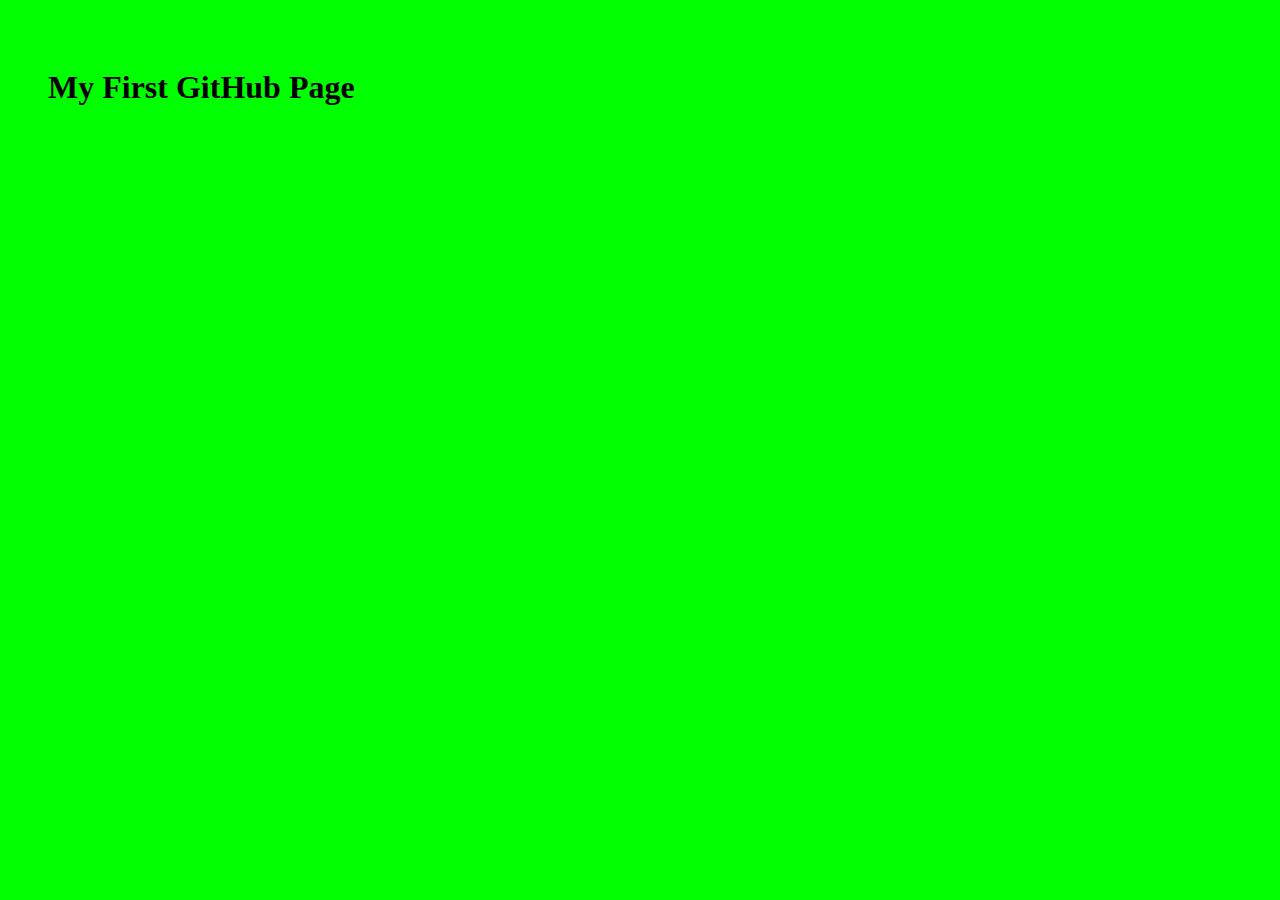
==== index.html @ 59745172 "Update index.html" ====
<!DOCTYPE html>
<html lang="en">
<head>
    <meta charset="UTF-8">
    <meta name="viewport" content="width=device-width, initial-scale=1.0">
    <meta http-equiv="X-UA-Compatible" content="ie=edge">
	 <link rel="stylesheet" type="text/css" href="style.css">
    <title>Majid: Portfolio</title>
</head>
<body>
    <h1>My First GitHub Page</h1>
</body>
</html>
---- style.css ----
body{
padding : 40px;
background: lime;
}
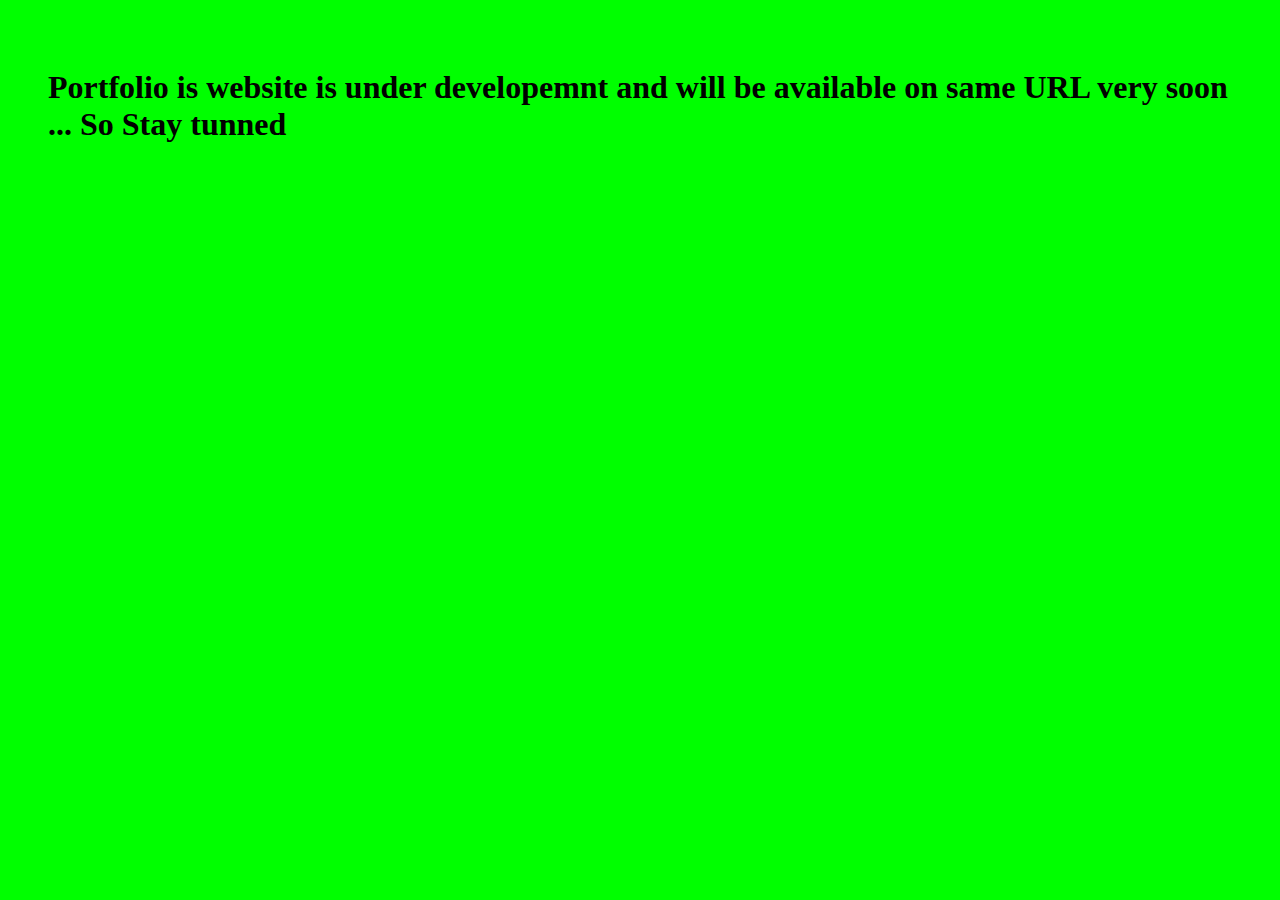
==== commit d92550f0: "Update index.html" ====
--- a/index.html
+++ b/index.html
@@ -5,9 +5,9 @@
     <meta name="viewport" content="width=device-width, initial-scale=1.0">
     <meta http-equiv="X-UA-Compatible" content="ie=edge">
 	 <link rel="stylesheet" type="text/css" href="style.css">
-    <title>Majid: Portfolio</title>
+    <title>Majid Portfolio</title>
 </head>
 <body>
-    <h1>My First GitHub Page</h1>
+    <h1>Portfolio is website is under developemnt and will be available on same URL very soon ... So Stay tunned</h1>
 </body>
 </html>
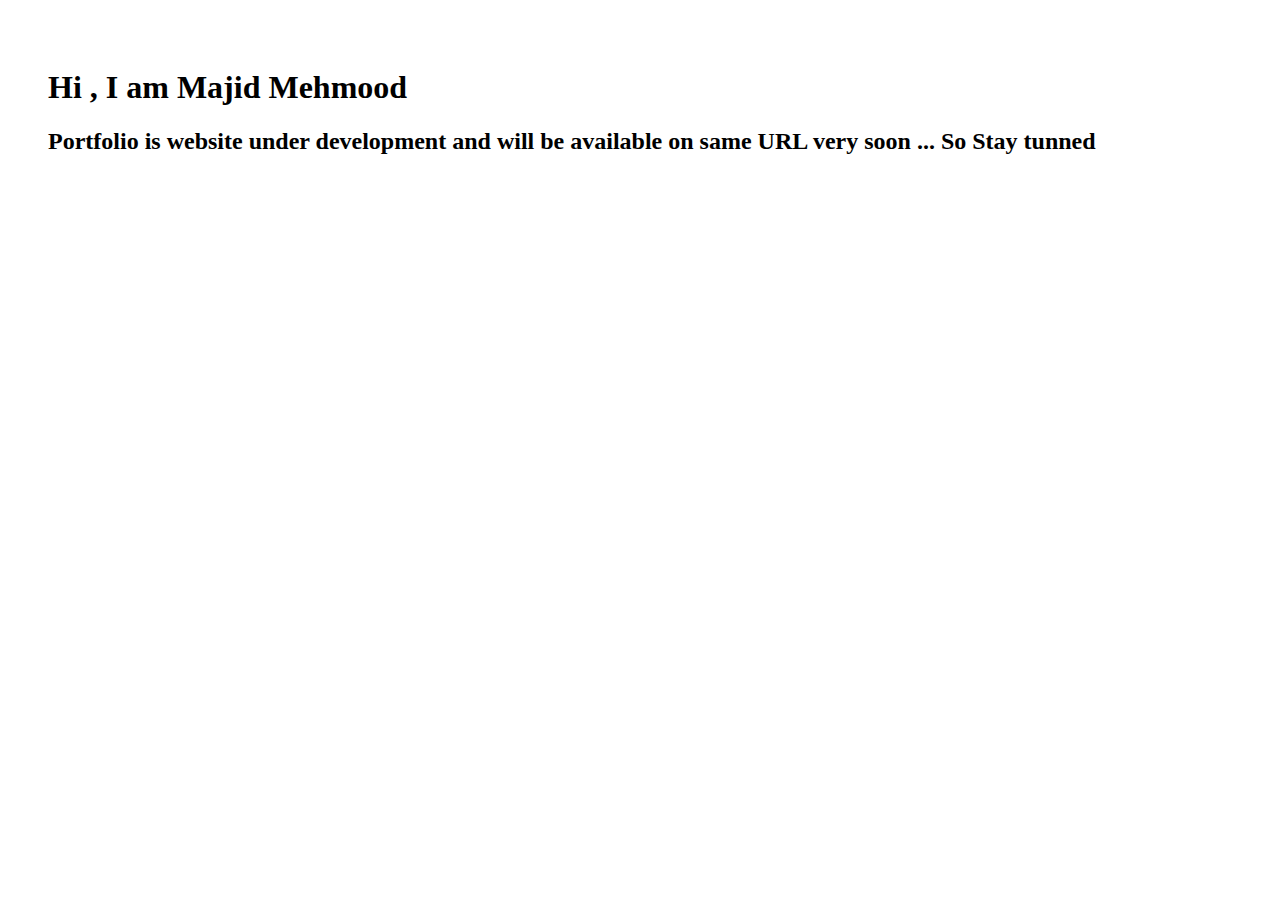
==== commit 05d27040: "Update index.html" ====
--- a/index.html
+++ b/index.html
@@ -8,6 +8,7 @@
     <title>Majid Portfolio</title>
 </head>
 <body>
-    <h1>Portfolio is website is under developemnt and will be available on same URL very soon ... So Stay tunned</h1>
+	<h1> Hi , I am Majid Mehmood </h1>
+    <h2>Portfolio is website under development and will be available on same URL very soon ... So Stay tunned</h2>
 </body>
 </html>
--- a/style.css
+++ b/style.css
@@ -1,4 +1,3 @@
 body{
 padding : 40px;
-background: lime;
-}+}
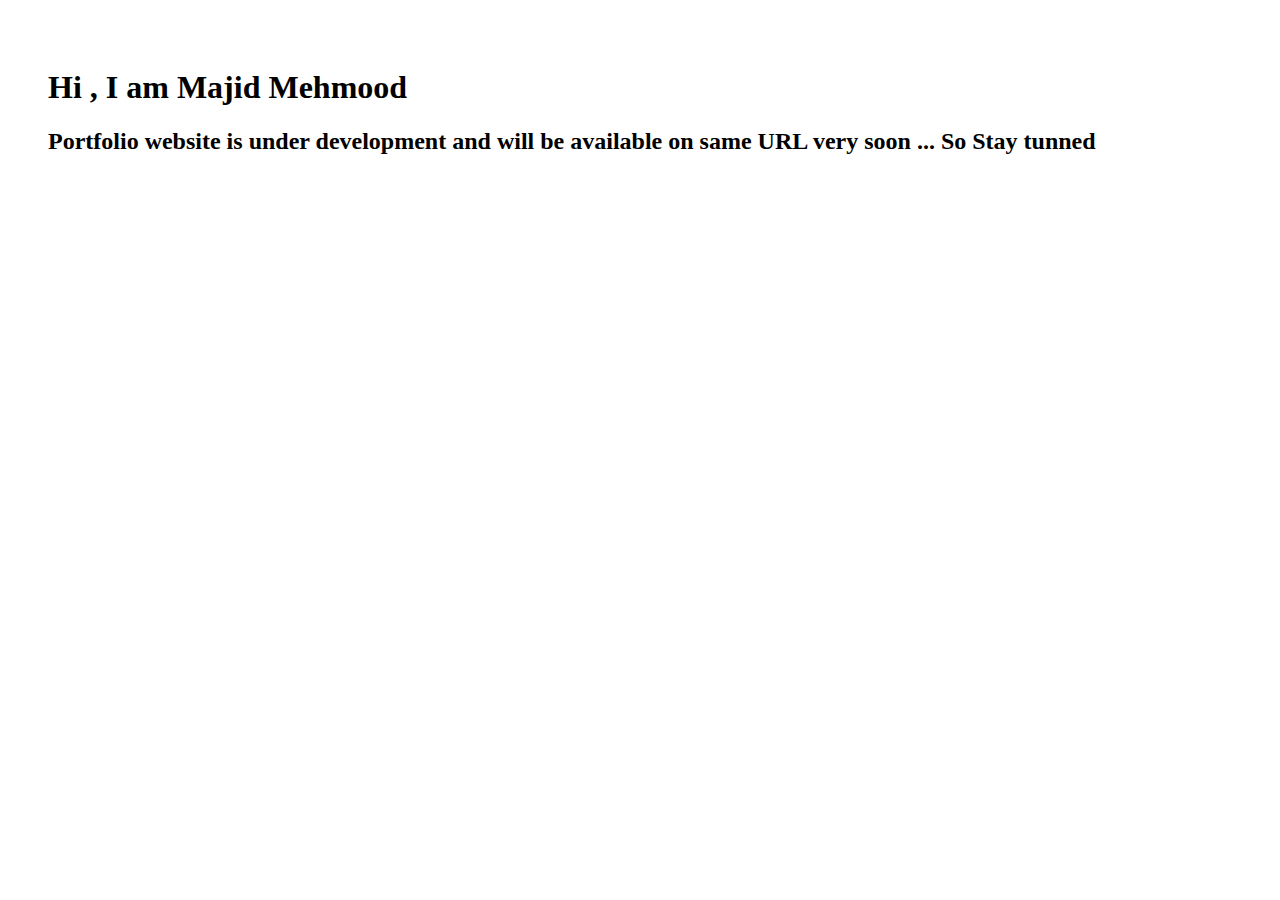
==== commit 7d853dc0: "Update index.html" ====
--- a/index.html
+++ b/index.html
@@ -9,6 +9,6 @@
 </head>
 <body>
 	<h1> Hi , I am Majid Mehmood </h1>
-    <h2>Portfolio is website under development and will be available on same URL very soon ... So Stay tunned</h2>
+    <h2>Portfolio website is under development and will be available on same URL very soon ... So Stay tunned</h2>
 </body>
 </html>
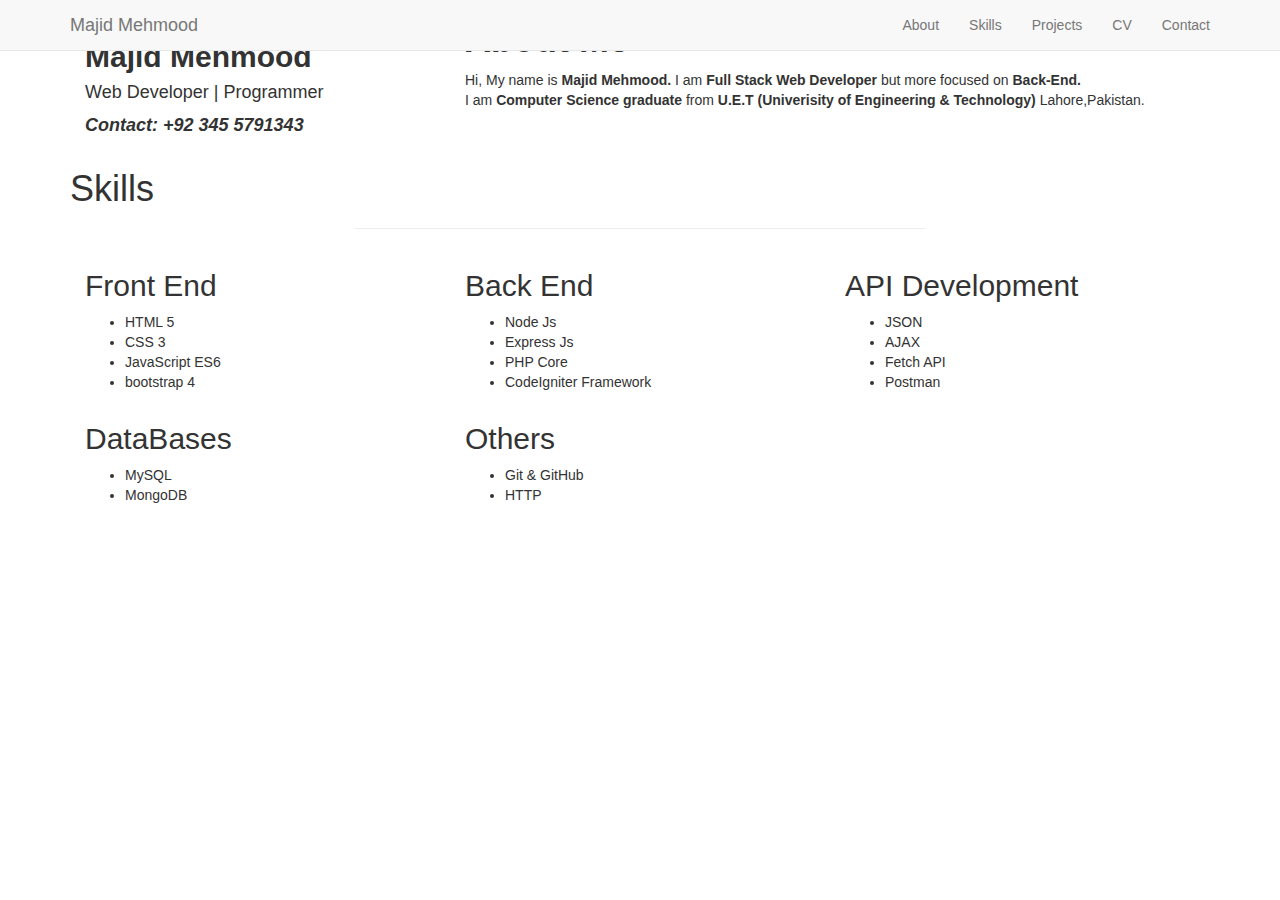
==== commit 1ad7e82a: "Add files via upload" ====
--- a/index.html
+++ b/index.html
@@ -4,11 +4,137 @@
     <meta charset="UTF-8">
     <meta name="viewport" content="width=device-width, initial-scale=1.0">
     <meta http-equiv="X-UA-Compatible" content="ie=edge">
-	 <link rel="stylesheet" type="text/css" href="style.css">
     <title>Majid Portfolio</title>
+
+    <!-- <link rel="stylesheet" href="/css/bootstrap.min.css">
+    <script src="/js/jquery.min.js"></script>
+    <script src="/js/bootstrap.min.js"></script> -->
+
+    <!-- Latest compiled and minified CSS -->
+<link rel="stylesheet" href="https://maxcdn.bootstrapcdn.com/bootstrap/3.4.0/css/bootstrap.min.css">
+
+<!-- jQuery library -->
+<script src="https://ajax.googleapis.com/ajax/libs/jquery/3.4.1/jquery.min.js"></script>
+
+<!-- Latest compiled JavaScript -->
+<script src="https://maxcdn.bootstrapcdn.com/bootstrap/3.4.0/js/bootstrap.min.js"></script>
+    
+    <link rel="stylesheet" href="./css/style.css">
+
+     <!-- Font Awesome Icons -->
+  <link href="vendor/fontawesome-free/css/all.min.css" rel="stylesheet" type="text/css">
+
 </head>
 <body>
-	<h1> Hi , I am Majid Mehmood </h1>
-    <h2>Portfolio website is under development and will be available on same URL very soon ... So Stay tunned</h2>
+    <!-- ============= Navigation =============== -->
+    <section id="navigation">
+            <nav class="navbar navbar-default navbar-fixed-top">
+                    <div class="container">
+                      <div class="navbar-header">
+                        <button type="button" class="navbar-toggle" data-toggle="collapse" data-target="#myNavbar">
+                          <span class="icon-bar"></span>
+                          <span class="icon-bar"></span>
+                          <span class="icon-bar"></span> 
+                        </button>
+                        <a class="navbar-brand" href="#">Majid Mehmood</a>
+                      </div>
+                      <div class="collapse navbar-collapse" id="myNavbar">
+                        
+                        <ul class="nav navbar-nav navbar-right">
+                          <li><a href="#">About</a></li>
+                          <li><a href="#">Skills</a></li>
+                          <li><a href="#">Projects</a></li>
+                          <li><a href="./cv.pdf">CV</a></li>
+                          <li><a href="#">Contact</a></li>
+                        </ul>
+                      </div>
+                    </div>
+                  </nav>
+    </section>
+
+     <!-- ============= About Me =============== -->
+     <section id="about">
+         <div class="container">
+             <div class="col-md-4 col-xs-12 about_left">
+                <img src="./images//30456751.png" alt="Majid" class="img-responsive img-circle">
+                <h2 style="font-weight:bold;">Majid Mehmood</h2>
+                <h4>Web Developer | Programmer</h4> 
+                  <i style="font-size:18px; font-weight:bold; margin:0px;">Contact:&nbsp;+92 345 5791343</i>
+                <p>
+                    <a href="mailto:majidmehmood455@gmail.com"> <i class="fa fa-envelope fa-3x"></i></a>
+                    <a href="https://www.linkedin.com/in/majid-mehmood-63b108161/"> <i class="fab fa-linkedin fa-3x"></i></a> 
+                    <a href="https://www.facebook.com/MajidMehmood008"> <i class="fab fa-facebook fa-3x"></i></a>
+                    <a href="https://github.com/Majid009"> <i class="fab fa-github fa-3x"></i></a>
+                </p>
+            </div>
+
+            <div class="col-md-8 col-xs-12 about_right">
+                  <div>
+                    <h1 style="font-weight: bold;">About Me</h1>
+                    <p id="about_me">Hi, My name is <b>Majid Mehmood.</b> I am <b>Full Stack Web Developer</b> but more focused on <b>Back-End.</b><br>
+                       I am <b>Computer Science graduate</b> from
+                        <b>U.E.T (Univerisity of Engineering & Technology) </b> Lahore,Pakistan.
+                    </p>
+                  </div>
+            </div>
+         </div>
+     </section>
+
+      <!-- ============= Skills =============== -->
+     <section id="skills">
+            <div class="container">
+              <h1>Skills</h1>
+              <hr style="width:50%;">
+              
+              <div class="col-md-3 skill">
+               <h2>Front End</h2>
+               <ul>
+                 <li>HTML 5</li>
+                 <li>CSS 3</li>
+                 <li>JavaScript ES6</li>
+                 <li>bootstrap 4</li>
+               </ul>
+              </div>
+
+              <div class="col-md-3 col-md-offset-1 skill">
+                <h2>Back End</h2>
+                <ul>
+                  <li>Node Js</li>
+                  <li>Express Js</li>
+                  <li>PHP Core</li>
+                  <li>CodeIgniter Framework</li>
+                </ul>
+               </div>
+
+               <div class="col-md-3 col-md-offset-1 skill">
+                <h2>API Development</h2>
+                <ul>
+                  <li>JSON</li>
+                  <li>AJAX</li>
+                  <li>Fetch API</li>
+                  <li>Postman</li>
+                </ul>
+               </div>
+
+              <div class="col-md-3  skill">
+                <h2>DataBases</h2>
+                <ul>
+                  <li>MySQL</li>
+                  <li>MongoDB</li>
+                </ul>
+               </div>
+
+               
+               <div class="col-md-3 col-md-offset-1 skill">
+                <h2>Others</h2>
+                <ul>
+                  <li>Git & GitHub</li>
+                  <li>HTTP</li>
+                </ul>
+               </div>
+
+            </div>
+        </section>
+   
 </body>
-</html>
+</html>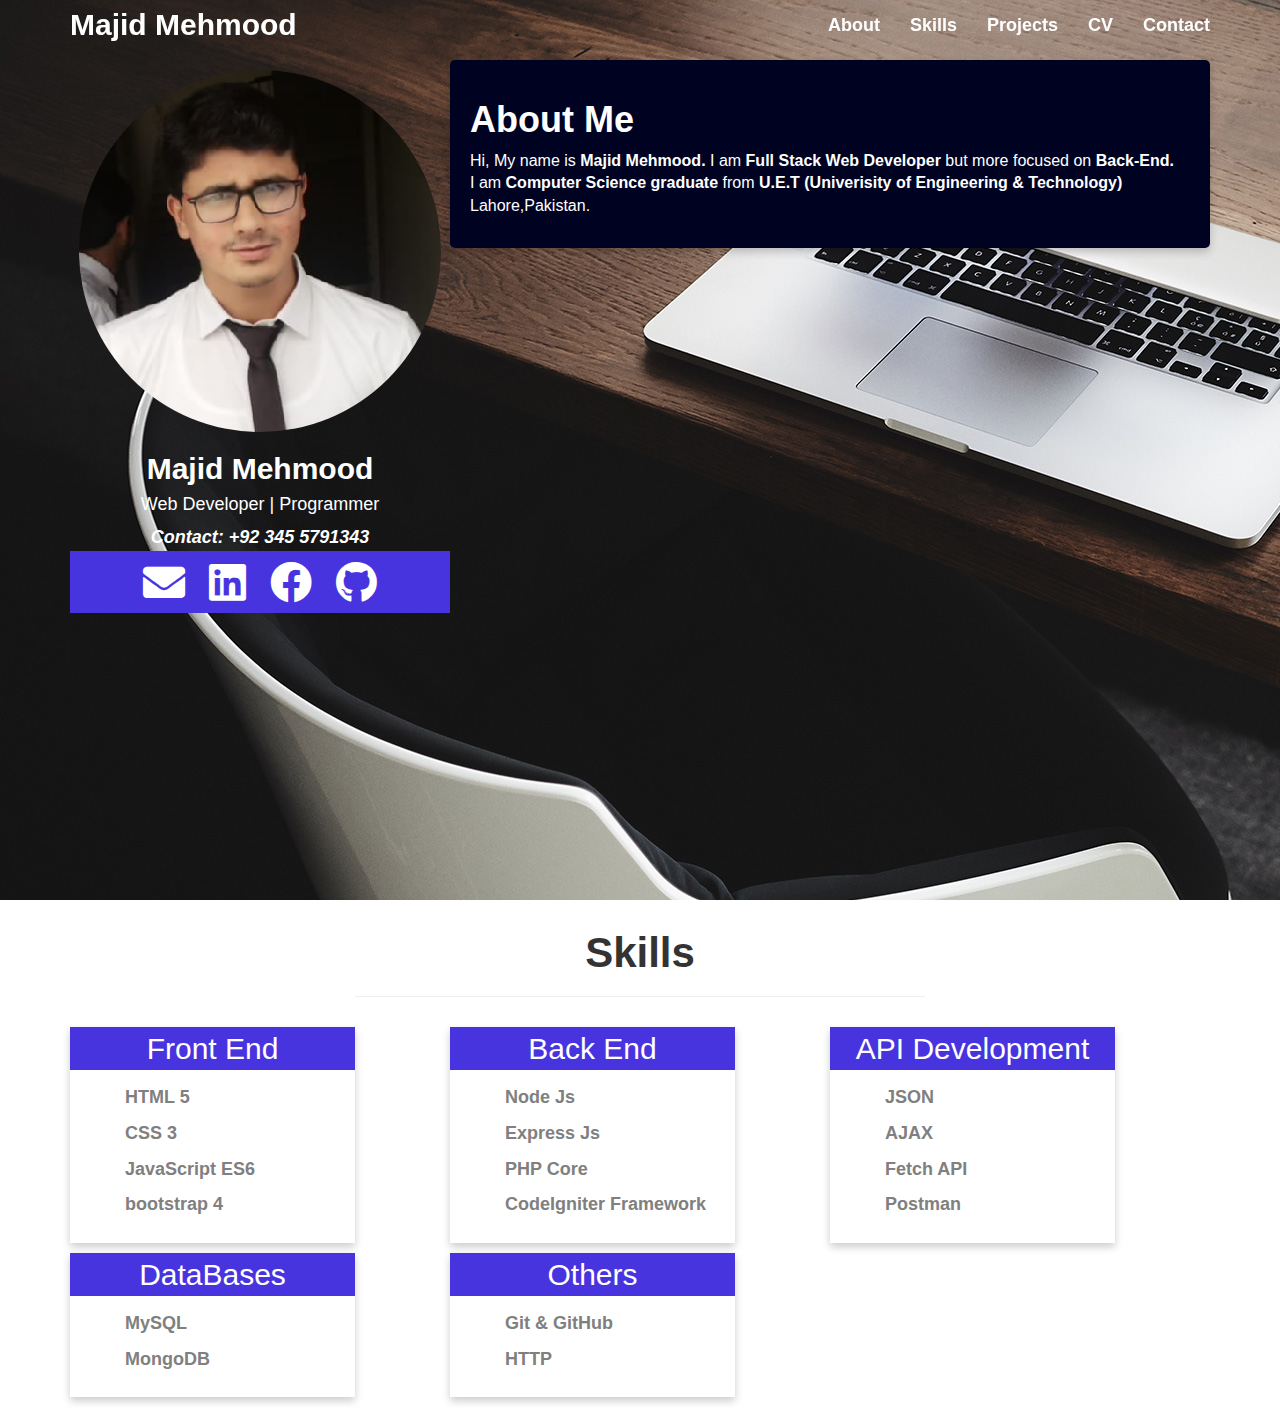
==== commit ad893ae2: "a" ====
--- a/index.html
+++ b/index.html
@@ -6,19 +6,9 @@
     <meta http-equiv="X-UA-Compatible" content="ie=edge">
     <title>Majid Portfolio</title>
 
-    <!-- <link rel="stylesheet" href="/css/bootstrap.min.css">
+    <link rel="stylesheet" href="/css/bootstrap.min.css">
     <script src="/js/jquery.min.js"></script>
-    <script src="/js/bootstrap.min.js"></script> -->
-
-    <!-- Latest compiled and minified CSS -->
-<link rel="stylesheet" href="https://maxcdn.bootstrapcdn.com/bootstrap/3.4.0/css/bootstrap.min.css">
-
-<!-- jQuery library -->
-<script src="https://ajax.googleapis.com/ajax/libs/jquery/3.4.1/jquery.min.js"></script>
-
-<!-- Latest compiled JavaScript -->
-<script src="https://maxcdn.bootstrapcdn.com/bootstrap/3.4.0/js/bootstrap.min.js"></script>
-    
+    <script src="/js/bootstrap.min.js"></script>
     <link rel="stylesheet" href="./css/style.css">
 
      <!-- Font Awesome Icons -->
--- a/css/style.css
+++ b/css/style.css
@@ -0,0 +1,133 @@
+
+body, html {
+  height: 100%;
+}
+
+/* ============== Navigation ============== */
+.navbar{
+  border: none;
+  background: transparent;
+}
+nav .navbar-nav li a{
+  color: #fff !important;
+  font-weight: bold;
+  font-size: 18px;
+  border-bottom: 1px solid transparent;
+  }
+
+.navbar-right li a:hover {
+  color: #4834DF !important;
+  border-bottom:  1px solid white;
+}
+
+.navbar-default .navbar-brand {
+  color: #fff;
+  font-size: 30px;
+  font-weight: bold;
+}
+
+.navbar-default .navbar-brand:hover {
+  color: #4834DF;
+}
+
+/* ============== About Me ============== */
+#about{
+  padding-top: 60px;
+  height: 100%;
+  background-image: url('/images/bg.jpg');
+  color: white;
+  
+}
+
+.about_left{
+  text-align: center;
+  
+  padding: 10px 0px 0px 0px;
+}
+
+.about_left img{
+  display: block;
+  margin: auto;
+  background-color: gray;
+}
+
+.about_left p{
+  background: #4834DF;
+  color: white;
+  padding:10px;
+  margin: 0px;
+}
+.about_left p a {
+  margin: 10px;
+  color: white;
+}
+
+.about_left p a:hover {
+  color: black;
+}
+
+.about_right{
+ text-align: justify;
+  padding-left: 30px;
+  background: #000222;
+  padding: 20px;
+  border-radius: 5px;
+
+  /* Add shadows to create the "card" effect */
+  box-shadow: 0 4px 8px 0 rgba(0,0,0,0.2);
+  transition: 0.3s;
+}
+
+
+.about_right p{
+ font-size: 16px;
+ font-weight: normal;
+ text-align: left;
+}
+
+.about_right p b{
+  color: white;
+ }
+
+ /* ============ Skilss =================== */
+ #skills{
+   padding: 20px 0px 20px 0px;
+ }
+ #skills h1{
+  text-align: center;
+  margin: 10px;
+  font-weight: bold;
+  font-size: 42px;
+ }
+
+ .skill{
+   text-align: center;
+   color: gray;
+   padding: 0px 0px 10px 0px;
+   margin-top: 10px;
+
+   /* Add shadows to create the "card" effect */
+  box-shadow: 0 4px 8px 0 rgba(0,0,0,0.2);
+  transition: 0.3s;
+
+ }
+
+ .skill h2{
+  background: #4834DF;
+  color: white;
+  margin: 0px;
+  padding: 5px;
+ }
+
+ .skill ul{
+   list-style: none;
+   margin: 10px;
+ }
+
+ .skill ul li{   
+   font-size: 18px;
+   text-align: left;
+   font-weight: bold;
+   padding: 5px;
+ }
+
--- a/vendor/fontawesome-free/css/all.min.css
+++ b/vendor/fontawesome-free/css/all.min.css
@@ -0,0 +1,5 @@
+/*!
+ * Font Awesome Free 5.9.0 by @fontawesome - https://fontawesome.com
+ * License - https://fontawesome.com/license/free (Icons: CC BY 4.0, Fonts: SIL OFL 1.1, Code: MIT License)
+ */
+.fa,.fab,.fal,.far,.fas{-moz-osx-font-smoothing:grayscale;-webkit-font-smoothing:antialiased;display:inline-block;font-style:normal;font-variant:normal;text-rendering:auto;line-height:1}.fa-lg{font-size:1.33333em;line-height:.75em;vertical-align:-.0667em}.fa-xs{font-size:.75em}.fa-sm{font-size:.875em}.fa-1x{font-size:1em}.fa-2x{font-size:2em}.fa-3x{font-size:3em}.fa-4x{font-size:4em}.fa-5x{font-size:5em}.fa-6x{font-size:6em}.fa-7x{font-size:7em}.fa-8x{font-size:8em}.fa-9x{font-size:9em}.fa-10x{font-size:10em}.fa-fw{text-align:center;width:1.25em}.fa-ul{list-style-type:none;margin-left:2.5em;padding-left:0}.fa-ul>li{position:relative}.fa-li{left:-2em;position:absolute;text-align:center;width:2em;line-height:inherit}.fa-border{border:.08em solid #eee;border-radius:.1em;padding:.2em .25em .15em}.fa-pull-left{float:left}.fa-pull-right{float:right}.fa.fa-pull-left,.fab.fa-pull-left,.fal.fa-pull-left,.far.fa-pull-left,.fas.fa-pull-left{margin-right:.3em}.fa.fa-pull-right,.fab.fa-pull-right,.fal.fa-pull-right,.far.fa-pull-right,.fas.fa-pull-right{margin-left:.3em}.fa-spin{animation:fa-spin 2s infinite linear}.fa-pulse{animation:fa-spin 1s infinite steps(8)}@keyframes fa-spin{0%{transform:rotate(0deg)}to{transform:rotate(1turn)}}.fa-rotate-90{-ms-filter:"progid:DXImageTransform.Microsoft.BasicImage(rotation=1)";transform:rotate(90deg)}.fa-rotate-180{-ms-filter:"progid:DXImageTransform.Microsoft.BasicImage(rotation=2)";transform:rotate(180deg)}.fa-rotate-270{-ms-filter:"progid:DXImageTransform.Microsoft.BasicImage(rotation=3)";transform:rotate(270deg)}.fa-flip-horizontal{-ms-filter:"progid:DXImageTransform.Microsoft.BasicImage(rotation=0, mirror=1)";transform:scaleX(-1)}.fa-flip-vertical{transform:scaleY(-1)}.fa-flip-both,.fa-flip-horizontal.fa-flip-vertical,.fa-flip-vertical{-ms-filter:"progid:DXImageTransform.Microsoft.BasicImage(rotation=2, mirror=1)"}.fa-flip-both,.fa-flip-horizontal.fa-flip-vertical{transform:scale(-1)}:root .fa-flip-both,:root .fa-flip-horizontal,:root .fa-flip-vertical,:root .fa-rotate-90,:root .fa-rotate-180,:root .fa-rotate-270{filter:none}.fa-stack{display:inline-block;height:2em;line-height:2em;position:relative;vertical-align:middle;width:2.5em}.fa-stack-1x,.fa-stack-2x{left:0;position:absolute;text-align:center;width:100%}.fa-stack-1x{line-height:inherit}.fa-stack-2x{font-size:2em}.fa-inverse{color:#fff}.fa-500px:before{content:"\f26e"}.fa-accessible-icon:before{content:"\f368"}.fa-accusoft:before{content:"\f369"}.fa-acquisitions-incorporated:before{content:"\f6af"}.fa-ad:before{content:"\f641"}.fa-address-book:before{content:"\f2b9"}.fa-address-card:before{content:"\f2bb"}.fa-adjust:before{content:"\f042"}.fa-adn:before{content:"\f170"}.fa-adobe:before{content:"\f778"}.fa-adversal:before{content:"\f36a"}.fa-affiliatetheme:before{content:"\f36b"}.fa-air-freshener:before{content:"\f5d0"}.fa-airbnb:before{content:"\f834"}.fa-algolia:before{content:"\f36c"}.fa-align-center:before{content:"\f037"}.fa-align-justify:before{content:"\f039"}.fa-align-left:before{content:"\f036"}.fa-align-right:before{content:"\f038"}.fa-alipay:before{content:"\f642"}.fa-allergies:before{content:"\f461"}.fa-amazon:before{content:"\f270"}.fa-amazon-pay:before{content:"\f42c"}.fa-ambulance:before{content:"\f0f9"}.fa-american-sign-language-interpreting:before{content:"\f2a3"}.fa-amilia:before{content:"\f36d"}.fa-anchor:before{content:"\f13d"}.fa-android:before{content:"\f17b"}.fa-angellist:before{content:"\f209"}.fa-angle-double-down:before{content:"\f103"}.fa-angle-double-left:before{content:"\f100"}.fa-angle-double-right:before{content:"\f101"}.fa-angle-double-up:before{content:"\f102"}.fa-angle-down:before{content:"\f107"}.fa-angle-left:before{content:"\f104"}.fa-angle-right:before{content:"\f105"}.fa-angle-up:before{content:"\f106"}.fa-angry:before{content:"\f556"}.fa-angrycreative:before{content:"\f36e"}.fa-angular:before{content:"\f420"}.fa-ankh:before{content:"\f644"}.fa-app-store:before{content:"\f36f"}.fa-app-store-ios:before{content:"\f370"}.fa-apper:before{content:"\f371"}.fa-apple:before{content:"\f179"}.fa-apple-alt:before{content:"\f5d1"}.fa-apple-pay:before{content:"\f415"}.fa-archive:before{content:"\f187"}.fa-archway:before{content:"\f557"}.fa-arrow-alt-circle-down:before{content:"\f358"}.fa-arrow-alt-circle-left:before{content:"\f359"}.fa-arrow-alt-circle-right:before{content:"\f35a"}.fa-arrow-alt-circle-up:before{content:"\f35b"}.fa-arrow-circle-down:before{content:"\f0ab"}.fa-arrow-circle-left:before{content:"\f0a8"}.fa-arrow-circle-right:before{content:"\f0a9"}.fa-arrow-circle-up:before{content:"\f0aa"}.fa-arrow-down:before{content:"\f063"}.fa-arrow-left:before{content:"\f060"}.fa-arrow-right:before{content:"\f061"}.fa-arrow-up:before{content:"\f062"}.fa-arrows-alt:before{content:"\f0b2"}.fa-arrows-alt-h:before{content:"\f337"}.fa-arrows-alt-v:before{content:"\f338"}.fa-artstation:before{content:"\f77a"}.fa-assistive-listening-systems:before{content:"\f2a2"}.fa-asterisk:before{content:"\f069"}.fa-asymmetrik:before{content:"\f372"}.fa-at:before{content:"\f1fa"}.fa-atlas:before{content:"\f558"}.fa-atlassian:before{content:"\f77b"}.fa-atom:before{content:"\f5d2"}.fa-audible:before{content:"\f373"}.fa-audio-description:before{content:"\f29e"}.fa-autoprefixer:before{content:"\f41c"}.fa-avianex:before{content:"\f374"}.fa-aviato:before{content:"\f421"}.fa-award:before{content:"\f559"}.fa-aws:before{content:"\f375"}.fa-baby:before{content:"\f77c"}.fa-baby-carriage:before{content:"\f77d"}.fa-backspace:before{content:"\f55a"}.fa-backward:before{content:"\f04a"}.fa-bacon:before{content:"\f7e5"}.fa-balance-scale:before{content:"\f24e"}.fa-balance-scale-left:before{content:"\f515"}.fa-balance-scale-right:before{content:"\f516"}.fa-ban:before{content:"\f05e"}.fa-band-aid:before{content:"\f462"}.fa-bandcamp:before{content:"\f2d5"}.fa-barcode:before{content:"\f02a"}.fa-bars:before{content:"\f0c9"}.fa-baseball-ball:before{content:"\f433"}.fa-basketball-ball:before{content:"\f434"}.fa-bath:before{content:"\f2cd"}.fa-battery-empty:before{content:"\f244"}.fa-battery-full:before{content:"\f240"}.fa-battery-half:before{content:"\f242"}.fa-battery-quarter:before{content:"\f243"}.fa-battery-three-quarters:before{content:"\f241"}.fa-battle-net:before{content:"\f835"}.fa-bed:before{content:"\f236"}.fa-beer:before{content:"\f0fc"}.fa-behance:before{content:"\f1b4"}.fa-behance-square:before{content:"\f1b5"}.fa-bell:before{content:"\f0f3"}.fa-bell-slash:before{content:"\f1f6"}.fa-bezier-curve:before{content:"\f55b"}.fa-bible:before{content:"\f647"}.fa-bicycle:before{content:"\f206"}.fa-biking:before{content:"\f84a"}.fa-bimobject:before{content:"\f378"}.fa-binoculars:before{content:"\f1e5"}.fa-biohazard:before{content:"\f780"}.fa-birthday-cake:before{content:"\f1fd"}.fa-bitbucket:before{content:"\f171"}.fa-bitcoin:before{content:"\f379"}.fa-bity:before{content:"\f37a"}.fa-black-tie:before{content:"\f27e"}.fa-blackberry:before{content:"\f37b"}.fa-blender:before{content:"\f517"}.fa-blender-phone:before{content:"\f6b6"}.fa-blind:before{content:"\f29d"}.fa-blog:before{content:"\f781"}.fa-blogger:before{content:"\f37c"}.fa-blogger-b:before{content:"\f37d"}.fa-bluetooth:before{content:"\f293"}.fa-bluetooth-b:before{content:"\f294"}.fa-bold:before{content:"\f032"}.fa-bolt:before{content:"\f0e7"}.fa-bomb:before{content:"\f1e2"}.fa-bone:before{content:"\f5d7"}.fa-bong:before{content:"\f55c"}.fa-book:before{content:"\f02d"}.fa-book-dead:before{content:"\f6b7"}.fa-book-medical:before{content:"\f7e6"}.fa-book-open:before{content:"\f518"}.fa-book-reader:before{content:"\f5da"}.fa-bookmark:before{content:"\f02e"}.fa-bootstrap:before{content:"\f836"}.fa-border-all:before{content:"\f84c"}.fa-border-none:before{content:"\f850"}.fa-border-style:before{content:"\f853"}.fa-bowling-ball:before{content:"\f436"}.fa-box:before{content:"\f466"}.fa-box-open:before{content:"\f49e"}.fa-boxes:before{content:"\f468"}.fa-braille:before{content:"\f2a1"}.fa-brain:before{content:"\f5dc"}.fa-bread-slice:before{content:"\f7ec"}.fa-briefcase:before{content:"\f0b1"}.fa-briefcase-medical:before{content:"\f469"}.fa-broadcast-tower:before{content:"\f519"}.fa-broom:before{content:"\f51a"}.fa-brush:before{content:"\f55d"}.fa-btc:before{content:"\f15a"}.fa-buffer:before{content:"\f837"}.fa-bug:before{content:"\f188"}.fa-building:before{content:"\f1ad"}.fa-bullhorn:before{content:"\f0a1"}.fa-bullseye:before{content:"\f140"}.fa-burn:before{content:"\f46a"}.fa-buromobelexperte:before{content:"\f37f"}.fa-bus:before{content:"\f207"}.fa-bus-alt:before{content:"\f55e"}.fa-business-time:before{content:"\f64a"}.fa-buysellads:before{content:"\f20d"}.fa-calculator:before{content:"\f1ec"}.fa-calendar:before{content:"\f133"}.fa-calendar-alt:before{content:"\f073"}.fa-calendar-check:before{content:"\f274"}.fa-calendar-day:before{content:"\f783"}.fa-calendar-minus:before{content:"\f272"}.fa-calendar-plus:before{content:"\f271"}.fa-calendar-times:before{content:"\f273"}.fa-calendar-week:before{content:"\f784"}.fa-camera:before{content:"\f030"}.fa-camera-retro:before{content:"\f083"}.fa-campground:before{content:"\f6bb"}.fa-canadian-maple-leaf:before{content:"\f785"}.fa-candy-cane:before{content:"\f786"}.fa-cannabis:before{content:"\f55f"}.fa-capsules:before{content:"\f46b"}.fa-car:before{content:"\f1b9"}.fa-car-alt:before{content:"\f5de"}.fa-car-battery:before{content:"\f5df"}.fa-car-crash:before{content:"\f5e1"}.fa-car-side:before{content:"\f5e4"}.fa-caret-down:before{content:"\f0d7"}.fa-caret-left:before{content:"\f0d9"}.fa-caret-right:before{content:"\f0da"}.fa-caret-square-down:before{content:"\f150"}.fa-caret-square-left:before{content:"\f191"}.fa-caret-square-right:before{content:"\f152"}.fa-caret-square-up:before{content:"\f151"}.fa-caret-up:before{content:"\f0d8"}.fa-carrot:before{content:"\f787"}.fa-cart-arrow-down:before{content:"\f218"}.fa-cart-plus:before{content:"\f217"}.fa-cash-register:before{content:"\f788"}.fa-cat:before{content:"\f6be"}.fa-cc-amazon-pay:before{content:"\f42d"}.fa-cc-amex:before{content:"\f1f3"}.fa-cc-apple-pay:before{content:"\f416"}.fa-cc-diners-club:before{content:"\f24c"}.fa-cc-discover:before{content:"\f1f2"}.fa-cc-jcb:before{content:"\f24b"}.fa-cc-mastercard:before{content:"\f1f1"}.fa-cc-paypal:before{content:"\f1f4"}.fa-cc-stripe:before{content:"\f1f5"}.fa-cc-visa:before{content:"\f1f0"}.fa-centercode:before{content:"\f380"}.fa-centos:before{content:"\f789"}.fa-certificate:before{content:"\f0a3"}.fa-chair:before{content:"\f6c0"}.fa-chalkboard:before{content:"\f51b"}.fa-chalkboard-teacher:before{content:"\f51c"}.fa-charging-station:before{content:"\f5e7"}.fa-chart-area:before{content:"\f1fe"}.fa-chart-bar:before{content:"\f080"}.fa-chart-line:before{content:"\f201"}.fa-chart-pie:before{content:"\f200"}.fa-check:before{content:"\f00c"}.fa-check-circle:before{content:"\f058"}.fa-check-double:before{content:"\f560"}.fa-check-square:before{content:"\f14a"}.fa-cheese:before{content:"\f7ef"}.fa-chess:before{content:"\f439"}.fa-chess-bishop:before{content:"\f43a"}.fa-chess-board:before{content:"\f43c"}.fa-chess-king:before{content:"\f43f"}.fa-chess-knight:before{content:"\f441"}.fa-chess-pawn:before{content:"\f443"}.fa-chess-queen:before{content:"\f445"}.fa-chess-rook:before{content:"\f447"}.fa-chevron-circle-down:before{content:"\f13a"}.fa-chevron-circle-left:before{content:"\f137"}.fa-chevron-circle-right:before{content:"\f138"}.fa-chevron-circle-up:before{content:"\f139"}.fa-chevron-down:before{content:"\f078"}.fa-chevron-left:before{content:"\f053"}.fa-chevron-right:before{content:"\f054"}.fa-chevron-up:before{content:"\f077"}.fa-child:before{content:"\f1ae"}.fa-chrome:before{content:"\f268"}.fa-chromecast:before{content:"\f838"}.fa-church:before{content:"\f51d"}.fa-circle:before{content:"\f111"}.fa-circle-notch:before{content:"\f1ce"}.fa-city:before{content:"\f64f"}.fa-clinic-medical:before{content:"\f7f2"}.fa-clipboard:before{content:"\f328"}.fa-clipboard-check:before{content:"\f46c"}.fa-clipboard-list:before{content:"\f46d"}.fa-clock:before{content:"\f017"}.fa-clone:before{content:"\f24d"}.fa-closed-captioning:before{content:"\f20a"}.fa-cloud:before{content:"\f0c2"}.fa-cloud-download-alt:before{content:"\f381"}.fa-cloud-meatball:before{content:"\f73b"}.fa-cloud-moon:before{content:"\f6c3"}.fa-cloud-moon-rain:before{content:"\f73c"}.fa-cloud-rain:before{content:"\f73d"}.fa-cloud-showers-heavy:before{content:"\f740"}.fa-cloud-sun:before{content:"\f6c4"}.fa-cloud-sun-rain:before{content:"\f743"}.fa-cloud-upload-alt:before{content:"\f382"}.fa-cloudscale:before{content:"\f383"}.fa-cloudsmith:before{content:"\f384"}.fa-cloudversify:before{content:"\f385"}.fa-cocktail:before{content:"\f561"}.fa-code:before{content:"\f121"}.fa-code-branch:before{content:"\f126"}.fa-codepen:before{content:"\f1cb"}.fa-codiepie:before{content:"\f284"}.fa-coffee:before{content:"\f0f4"}.fa-cog:before{content:"\f013"}.fa-cogs:before{content:"\f085"}.fa-coins:before{content:"\f51e"}.fa-columns:before{content:"\f0db"}.fa-comment:before{content:"\f075"}.fa-comment-alt:before{content:"\f27a"}.fa-comment-dollar:before{content:"\f651"}.fa-comment-dots:before{content:"\f4ad"}.fa-comment-medical:before{content:"\f7f5"}.fa-comment-slash:before{content:"\f4b3"}.fa-comments:before{content:"\f086"}.fa-comments-dollar:before{content:"\f653"}.fa-compact-disc:before{content:"\f51f"}.fa-compass:before{content:"\f14e"}.fa-compress:before{content:"\f066"}.fa-compress-arrows-alt:before{content:"\f78c"}.fa-concierge-bell:before{content:"\f562"}.fa-confluence:before{content:"\f78d"}.fa-connectdevelop:before{content:"\f20e"}.fa-contao:before{content:"\f26d"}.fa-cookie:before{content:"\f563"}.fa-cookie-bite:before{content:"\f564"}.fa-copy:before{content:"\f0c5"}.fa-copyright:before{content:"\f1f9"}.fa-couch:before{content:"\f4b8"}.fa-cpanel:before{content:"\f388"}.fa-creative-commons:before{content:"\f25e"}.fa-creative-commons-by:before{content:"\f4e7"}.fa-creative-commons-nc:before{content:"\f4e8"}.fa-creative-commons-nc-eu:before{content:"\f4e9"}.fa-creative-commons-nc-jp:before{content:"\f4ea"}.fa-creative-commons-nd:before{content:"\f4eb"}.fa-creative-commons-pd:before{content:"\f4ec"}.fa-creative-commons-pd-alt:before{content:"\f4ed"}.fa-creative-commons-remix:before{content:"\f4ee"}.fa-creative-commons-sa:before{content:"\f4ef"}.fa-creative-commons-sampling:before{content:"\f4f0"}.fa-creative-commons-sampling-plus:before{content:"\f4f1"}.fa-creative-commons-share:before{content:"\f4f2"}.fa-creative-commons-zero:before{content:"\f4f3"}.fa-credit-card:before{content:"\f09d"}.fa-critical-role:before{content:"\f6c9"}.fa-crop:before{content:"\f125"}.fa-crop-alt:before{content:"\f565"}.fa-cross:before{content:"\f654"}.fa-crosshairs:before{content:"\f05b"}.fa-crow:before{content:"\f520"}.fa-crown:before{content:"\f521"}.fa-crutch:before{content:"\f7f7"}.fa-css3:before{content:"\f13c"}.fa-css3-alt:before{content:"\f38b"}.fa-cube:before{content:"\f1b2"}.fa-cubes:before{content:"\f1b3"}.fa-cut:before{content:"\f0c4"}.fa-cuttlefish:before{content:"\f38c"}.fa-d-and-d:before{content:"\f38d"}.fa-d-and-d-beyond:before{content:"\f6ca"}.fa-dashcube:before{content:"\f210"}.fa-database:before{content:"\f1c0"}.fa-deaf:before{content:"\f2a4"}.fa-delicious:before{content:"\f1a5"}.fa-democrat:before{content:"\f747"}.fa-deploydog:before{content:"\f38e"}.fa-deskpro:before{content:"\f38f"}.fa-desktop:before{content:"\f108"}.fa-dev:before{content:"\f6cc"}.fa-deviantart:before{content:"\f1bd"}.fa-dharmachakra:before{content:"\f655"}.fa-dhl:before{content:"\f790"}.fa-diagnoses:before{content:"\f470"}.fa-diaspora:before{content:"\f791"}.fa-dice:before{content:"\f522"}.fa-dice-d20:before{content:"\f6cf"}.fa-dice-d6:before{content:"\f6d1"}.fa-dice-five:before{content:"\f523"}.fa-dice-four:before{content:"\f524"}.fa-dice-one:before{content:"\f525"}.fa-dice-six:before{content:"\f526"}.fa-dice-three:before{content:"\f527"}.fa-dice-two:before{content:"\f528"}.fa-digg:before{content:"\f1a6"}.fa-digital-ocean:before{content:"\f391"}.fa-digital-tachograph:before{content:"\f566"}.fa-directions:before{content:"\f5eb"}.fa-discord:before{content:"\f392"}.fa-discourse:before{content:"\f393"}.fa-divide:before{content:"\f529"}.fa-dizzy:before{content:"\f567"}.fa-dna:before{content:"\f471"}.fa-dochub:before{content:"\f394"}.fa-docker:before{content:"\f395"}.fa-dog:before{content:"\f6d3"}.fa-dollar-sign:before{content:"\f155"}.fa-dolly:before{content:"\f472"}.fa-dolly-flatbed:before{content:"\f474"}.fa-donate:before{content:"\f4b9"}.fa-door-closed:before{content:"\f52a"}.fa-door-open:before{content:"\f52b"}.fa-dot-circle:before{content:"\f192"}.fa-dove:before{content:"\f4ba"}.fa-download:before{content:"\f019"}.fa-draft2digital:before{content:"\f396"}.fa-drafting-compass:before{content:"\f568"}.fa-dragon:before{content:"\f6d5"}.fa-draw-polygon:before{content:"\f5ee"}.fa-dribbble:before{content:"\f17d"}.fa-dribbble-square:before{content:"\f397"}.fa-dropbox:before{content:"\f16b"}.fa-drum:before{content:"\f569"}.fa-drum-steelpan:before{content:"\f56a"}.fa-drumstick-bite:before{content:"\f6d7"}.fa-drupal:before{content:"\f1a9"}.fa-dumbbell:before{content:"\f44b"}.fa-dumpster:before{content:"\f793"}.fa-dumpster-fire:before{content:"\f794"}.fa-dungeon:before{content:"\f6d9"}.fa-dyalog:before{content:"\f399"}.fa-earlybirds:before{content:"\f39a"}.fa-ebay:before{content:"\f4f4"}.fa-edge:before{content:"\f282"}.fa-edit:before{content:"\f044"}.fa-egg:before{content:"\f7fb"}.fa-eject:before{content:"\f052"}.fa-elementor:before{content:"\f430"}.fa-ellipsis-h:before{content:"\f141"}.fa-ellipsis-v:before{content:"\f142"}.fa-ello:before{content:"\f5f1"}.fa-ember:before{content:"\f423"}.fa-empire:before{content:"\f1d1"}.fa-envelope:before{content:"\f0e0"}.fa-envelope-open:before{content:"\f2b6"}.fa-envelope-open-text:before{content:"\f658"}.fa-envelope-square:before{content:"\f199"}.fa-envira:before{content:"\f299"}.fa-equals:before{content:"\f52c"}.fa-eraser:before{content:"\f12d"}.fa-erlang:before{content:"\f39d"}.fa-ethereum:before{content:"\f42e"}.fa-ethernet:before{content:"\f796"}.fa-etsy:before{content:"\f2d7"}.fa-euro-sign:before{content:"\f153"}.fa-evernote:before{content:"\f839"}.fa-exchange-alt:before{content:"\f362"}.fa-exclamation:before{content:"\f12a"}.fa-exclamation-circle:before{content:"\f06a"}.fa-exclamation-triangle:before{content:"\f071"}.fa-expand:before{content:"\f065"}.fa-expand-arrows-alt:before{content:"\f31e"}.fa-expeditedssl:before{content:"\f23e"}.fa-external-link-alt:before{content:"\f35d"}.fa-external-link-square-alt:before{content:"\f360"}.fa-eye:before{content:"\f06e"}.fa-eye-dropper:before{content:"\f1fb"}.fa-eye-slash:before{content:"\f070"}.fa-facebook:before{content:"\f09a"}.fa-facebook-f:before{content:"\f39e"}.fa-facebook-messenger:before{content:"\f39f"}.fa-facebook-square:before{content:"\f082"}.fa-fan:before{content:"\f863"}.fa-fantasy-flight-games:before{content:"\f6dc"}.fa-fast-backward:before{content:"\f049"}.fa-fast-forward:before{content:"\f050"}.fa-fax:before{content:"\f1ac"}.fa-feather:before{content:"\f52d"}.fa-feather-alt:before{content:"\f56b"}.fa-fedex:before{content:"\f797"}.fa-fedora:before{content:"\f798"}.fa-female:before{content:"\f182"}.fa-fighter-jet:before{content:"\f0fb"}.fa-figma:before{content:"\f799"}.fa-file:before{content:"\f15b"}.fa-file-alt:before{content:"\f15c"}.fa-file-archive:before{content:"\f1c6"}.fa-file-audio:before{content:"\f1c7"}.fa-file-code:before{content:"\f1c9"}.fa-file-contract:before{content:"\f56c"}.fa-file-csv:before{content:"\f6dd"}.fa-file-download:before{content:"\f56d"}.fa-file-excel:before{content:"\f1c3"}.fa-file-export:before{content:"\f56e"}.fa-file-image:before{content:"\f1c5"}.fa-file-import:before{content:"\f56f"}.fa-file-invoice:before{content:"\f570"}.fa-file-invoice-dollar:before{content:"\f571"}.fa-file-medical:before{content:"\f477"}.fa-file-medical-alt:before{content:"\f478"}.fa-file-pdf:before{content:"\f1c1"}.fa-file-powerpoint:before{content:"\f1c4"}.fa-file-prescription:before{content:"\f572"}.fa-file-signature:before{content:"\f573"}.fa-file-upload:before{content:"\f574"}.fa-file-video:before{content:"\f1c8"}.fa-file-word:before{content:"\f1c2"}.fa-fill:before{content:"\f575"}.fa-fill-drip:before{content:"\f576"}.fa-film:before{content:"\f008"}.fa-filter:before{content:"\f0b0"}.fa-fingerprint:before{content:"\f577"}.fa-fire:before{content:"\f06d"}.fa-fire-alt:before{content:"\f7e4"}.fa-fire-extinguisher:before{content:"\f134"}.fa-firefox:before{content:"\f269"}.fa-first-aid:before{content:"\f479"}.fa-first-order:before{content:"\f2b0"}.fa-first-order-alt:before{content:"\f50a"}.fa-firstdraft:before{content:"\f3a1"}.fa-fish:before{content:"\f578"}.fa-fist-raised:before{content:"\f6de"}.fa-flag:before{content:"\f024"}.fa-flag-checkered:before{content:"\f11e"}.fa-flag-usa:before{content:"\f74d"}.fa-flask:before{content:"\f0c3"}.fa-flickr:before{content:"\f16e"}.fa-flipboard:before{content:"\f44d"}.fa-flushed:before{content:"\f579"}.fa-fly:before{content:"\f417"}.fa-folder:before{content:"\f07b"}.fa-folder-minus:before{content:"\f65d"}.fa-folder-open:before{content:"\f07c"}.fa-folder-plus:before{content:"\f65e"}.fa-font:before{content:"\f031"}.fa-font-awesome:before{content:"\f2b4"}.fa-font-awesome-alt:before{content:"\f35c"}.fa-font-awesome-flag:before{content:"\f425"}.fa-font-awesome-logo-full:before{content:"\f4e6"}.fa-fonticons:before{content:"\f280"}.fa-fonticons-fi:before{content:"\f3a2"}.fa-football-ball:before{content:"\f44e"}.fa-fort-awesome:before{content:"\f286"}.fa-fort-awesome-alt:before{content:"\f3a3"}.fa-forumbee:before{content:"\f211"}.fa-forward:before{content:"\f04e"}.fa-foursquare:before{content:"\f180"}.fa-free-code-camp:before{content:"\f2c5"}.fa-freebsd:before{content:"\f3a4"}.fa-frog:before{content:"\f52e"}.fa-frown:before{content:"\f119"}.fa-frown-open:before{content:"\f57a"}.fa-fulcrum:before{content:"\f50b"}.fa-funnel-dollar:before{content:"\f662"}.fa-futbol:before{content:"\f1e3"}.fa-galactic-republic:before{content:"\f50c"}.fa-galactic-senate:before{content:"\f50d"}.fa-gamepad:before{content:"\f11b"}.fa-gas-pump:before{content:"\f52f"}.fa-gavel:before{content:"\f0e3"}.fa-gem:before{content:"\f3a5"}.fa-genderless:before{content:"\f22d"}.fa-get-pocket:before{content:"\f265"}.fa-gg:before{content:"\f260"}.fa-gg-circle:before{content:"\f261"}.fa-ghost:before{content:"\f6e2"}.fa-gift:before{content:"\f06b"}.fa-gifts:before{content:"\f79c"}.fa-git:before{content:"\f1d3"}.fa-git-alt:before{content:"\f841"}.fa-git-square:before{content:"\f1d2"}.fa-github:before{content:"\f09b"}.fa-github-alt:before{content:"\f113"}.fa-github-square:before{content:"\f092"}.fa-gitkraken:before{content:"\f3a6"}.fa-gitlab:before{content:"\f296"}.fa-gitter:before{content:"\f426"}.fa-glass-cheers:before{content:"\f79f"}.fa-glass-martini:before{content:"\f000"}.fa-glass-martini-alt:before{content:"\f57b"}.fa-glass-whiskey:before{content:"\f7a0"}.fa-glasses:before{content:"\f530"}.fa-glide:before{content:"\f2a5"}.fa-glide-g:before{content:"\f2a6"}.fa-globe:before{content:"\f0ac"}.fa-globe-africa:before{content:"\f57c"}.fa-globe-americas:before{content:"\f57d"}.fa-globe-asia:before{content:"\f57e"}.fa-globe-europe:before{content:"\f7a2"}.fa-gofore:before{content:"\f3a7"}.fa-golf-ball:before{content:"\f450"}.fa-goodreads:before{content:"\f3a8"}.fa-goodreads-g:before{content:"\f3a9"}.fa-google:before{content:"\f1a0"}.fa-google-drive:before{content:"\f3aa"}.fa-google-play:before{content:"\f3ab"}.fa-google-plus:before{content:"\f2b3"}.fa-google-plus-g:before{content:"\f0d5"}.fa-google-plus-square:before{content:"\f0d4"}.fa-google-wallet:before{content:"\f1ee"}.fa-gopuram:before{content:"\f664"}.fa-graduation-cap:before{content:"\f19d"}.fa-gratipay:before{content:"\f184"}.fa-grav:before{content:"\f2d6"}.fa-greater-than:before{content:"\f531"}.fa-greater-than-equal:before{content:"\f532"}.fa-grimace:before{content:"\f57f"}.fa-grin:before{content:"\f580"}.fa-grin-alt:before{content:"\f581"}.fa-grin-beam:before{content:"\f582"}.fa-grin-beam-sweat:before{content:"\f583"}.fa-grin-hearts:before{content:"\f584"}.fa-grin-squint:before{content:"\f585"}.fa-grin-squint-tears:before{content:"\f586"}.fa-grin-stars:before{content:"\f587"}.fa-grin-tears:before{content:"\f588"}.fa-grin-tongue:before{content:"\f589"}.fa-grin-tongue-squint:before{content:"\f58a"}.fa-grin-tongue-wink:before{content:"\f58b"}.fa-grin-wink:before{content:"\f58c"}.fa-grip-horizontal:before{content:"\f58d"}.fa-grip-lines:before{content:"\f7a4"}.fa-grip-lines-vertical:before{content:"\f7a5"}.fa-grip-vertical:before{content:"\f58e"}.fa-gripfire:before{content:"\f3ac"}.fa-grunt:before{content:"\f3ad"}.fa-guitar:before{content:"\f7a6"}.fa-gulp:before{content:"\f3ae"}.fa-h-square:before{content:"\f0fd"}.fa-hacker-news:before{content:"\f1d4"}.fa-hacker-news-square:before{content:"\f3af"}.fa-hackerrank:before{content:"\f5f7"}.fa-hamburger:before{content:"\f805"}.fa-hammer:before{content:"\f6e3"}.fa-hamsa:before{content:"\f665"}.fa-hand-holding:before{content:"\f4bd"}.fa-hand-holding-heart:before{content:"\f4be"}.fa-hand-holding-usd:before{content:"\f4c0"}.fa-hand-lizard:before{content:"\f258"}.fa-hand-middle-finger:before{content:"\f806"}.fa-hand-paper:before{content:"\f256"}.fa-hand-peace:before{content:"\f25b"}.fa-hand-point-down:before{content:"\f0a7"}.fa-hand-point-left:before{content:"\f0a5"}.fa-hand-point-right:before{content:"\f0a4"}.fa-hand-point-up:before{content:"\f0a6"}.fa-hand-pointer:before{content:"\f25a"}.fa-hand-rock:before{content:"\f255"}.fa-hand-scissors:before{content:"\f257"}.fa-hand-spock:before{content:"\f259"}.fa-hands:before{content:"\f4c2"}.fa-hands-helping:before{content:"\f4c4"}.fa-handshake:before{content:"\f2b5"}.fa-hanukiah:before{content:"\f6e6"}.fa-hard-hat:before{content:"\f807"}.fa-hashtag:before{content:"\f292"}.fa-hat-wizard:before{content:"\f6e8"}.fa-haykal:before{content:"\f666"}.fa-hdd:before{content:"\f0a0"}.fa-heading:before{content:"\f1dc"}.fa-headphones:before{content:"\f025"}.fa-headphones-alt:before{content:"\f58f"}.fa-headset:before{content:"\f590"}.fa-heart:before{content:"\f004"}.fa-heart-broken:before{content:"\f7a9"}.fa-heartbeat:before{content:"\f21e"}.fa-helicopter:before{content:"\f533"}.fa-highlighter:before{content:"\f591"}.fa-hiking:before{content:"\f6ec"}.fa-hippo:before{content:"\f6ed"}.fa-hips:before{content:"\f452"}.fa-hire-a-helper:before{content:"\f3b0"}.fa-history:before{content:"\f1da"}.fa-hockey-puck:before{content:"\f453"}.fa-holly-berry:before{content:"\f7aa"}.fa-home:before{content:"\f015"}.fa-hooli:before{content:"\f427"}.fa-hornbill:before{content:"\f592"}.fa-horse:before{content:"\f6f0"}.fa-horse-head:before{content:"\f7ab"}.fa-hospital:before{content:"\f0f8"}.fa-hospital-alt:before{content:"\f47d"}.fa-hospital-symbol:before{content:"\f47e"}.fa-hot-tub:before{content:"\f593"}.fa-hotdog:before{content:"\f80f"}.fa-hotel:before{content:"\f594"}.fa-hotjar:before{content:"\f3b1"}.fa-hourglass:before{content:"\f254"}.fa-hourglass-end:before{content:"\f253"}.fa-hourglass-half:before{content:"\f252"}.fa-hourglass-start:before{content:"\f251"}.fa-house-damage:before{content:"\f6f1"}.fa-houzz:before{content:"\f27c"}.fa-hryvnia:before{content:"\f6f2"}.fa-html5:before{content:"\f13b"}.fa-hubspot:before{content:"\f3b2"}.fa-i-cursor:before{content:"\f246"}.fa-ice-cream:before{content:"\f810"}.fa-icicles:before{content:"\f7ad"}.fa-icons:before{content:"\f86d"}.fa-id-badge:before{content:"\f2c1"}.fa-id-card:before{content:"\f2c2"}.fa-id-card-alt:before{content:"\f47f"}.fa-igloo:before{content:"\f7ae"}.fa-image:before{content:"\f03e"}.fa-images:before{content:"\f302"}.fa-imdb:before{content:"\f2d8"}.fa-inbox:before{content:"\f01c"}.fa-indent:before{content:"\f03c"}.fa-industry:before{content:"\f275"}.fa-infinity:before{content:"\f534"}.fa-info:before{content:"\f129"}.fa-info-circle:before{content:"\f05a"}.fa-instagram:before{content:"\f16d"}.fa-intercom:before{content:"\f7af"}.fa-internet-explorer:before{content:"\f26b"}.fa-invision:before{content:"\f7b0"}.fa-ioxhost:before{content:"\f208"}.fa-italic:before{content:"\f033"}.fa-itch-io:before{content:"\f83a"}.fa-itunes:before{content:"\f3b4"}.fa-itunes-note:before{content:"\f3b5"}.fa-java:before{content:"\f4e4"}.fa-jedi:before{content:"\f669"}.fa-jedi-order:before{content:"\f50e"}.fa-jenkins:before{content:"\f3b6"}.fa-jira:before{content:"\f7b1"}.fa-joget:before{content:"\f3b7"}.fa-joint:before{content:"\f595"}.fa-joomla:before{content:"\f1aa"}.fa-journal-whills:before{content:"\f66a"}.fa-js:before{content:"\f3b8"}.fa-js-square:before{content:"\f3b9"}.fa-jsfiddle:before{content:"\f1cc"}.fa-kaaba:before{content:"\f66b"}.fa-kaggle:before{content:"\f5fa"}.fa-key:before{content:"\f084"}.fa-keybase:before{content:"\f4f5"}.fa-keyboard:before{content:"\f11c"}.fa-keycdn:before{content:"\f3ba"}.fa-khanda:before{content:"\f66d"}.fa-kickstarter:before{content:"\f3bb"}.fa-kickstarter-k:before{content:"\f3bc"}.fa-kiss:before{content:"\f596"}.fa-kiss-beam:before{content:"\f597"}.fa-kiss-wink-heart:before{content:"\f598"}.fa-kiwi-bird:before{content:"\f535"}.fa-korvue:before{content:"\f42f"}.fa-landmark:before{content:"\f66f"}.fa-language:before{content:"\f1ab"}.fa-laptop:before{content:"\f109"}.fa-laptop-code:before{content:"\f5fc"}.fa-laptop-medical:before{content:"\f812"}.fa-laravel:before{content:"\f3bd"}.fa-lastfm:before{content:"\f202"}.fa-lastfm-square:before{content:"\f203"}.fa-laugh:before{content:"\f599"}.fa-laugh-beam:before{content:"\f59a"}.fa-laugh-squint:before{content:"\f59b"}.fa-laugh-wink:before{content:"\f59c"}.fa-layer-group:before{content:"\f5fd"}.fa-leaf:before{content:"\f06c"}.fa-leanpub:before{content:"\f212"}.fa-lemon:before{content:"\f094"}.fa-less:before{content:"\f41d"}.fa-less-than:before{content:"\f536"}.fa-less-than-equal:before{content:"\f537"}.fa-level-down-alt:before{content:"\f3be"}.fa-level-up-alt:before{content:"\f3bf"}.fa-life-ring:before{content:"\f1cd"}.fa-lightbulb:before{content:"\f0eb"}.fa-line:before{content:"\f3c0"}.fa-link:before{content:"\f0c1"}.fa-linkedin:before{content:"\f08c"}.fa-linkedin-in:before{content:"\f0e1"}.fa-linode:before{content:"\f2b8"}.fa-linux:before{content:"\f17c"}.fa-lira-sign:before{content:"\f195"}.fa-list:before{content:"\f03a"}.fa-list-alt:before{content:"\f022"}.fa-list-ol:before{content:"\f0cb"}.fa-list-ul:before{content:"\f0ca"}.fa-location-arrow:before{content:"\f124"}.fa-lock:before{content:"\f023"}.fa-lock-open:before{content:"\f3c1"}.fa-long-arrow-alt-down:before{content:"\f309"}.fa-long-arrow-alt-left:before{content:"\f30a"}.fa-long-arrow-alt-right:before{content:"\f30b"}.fa-long-arrow-alt-up:before{content:"\f30c"}.fa-low-vision:before{content:"\f2a8"}.fa-luggage-cart:before{content:"\f59d"}.fa-lyft:before{content:"\f3c3"}.fa-magento:before{content:"\f3c4"}.fa-magic:before{content:"\f0d0"}.fa-magnet:before{content:"\f076"}.fa-mail-bulk:before{content:"\f674"}.fa-mailchimp:before{content:"\f59e"}.fa-male:before{content:"\f183"}.fa-mandalorian:before{content:"\f50f"}.fa-map:before{content:"\f279"}.fa-map-marked:before{content:"\f59f"}.fa-map-marked-alt:before{content:"\f5a0"}.fa-map-marker:before{content:"\f041"}.fa-map-marker-alt:before{content:"\f3c5"}.fa-map-pin:before{content:"\f276"}.fa-map-signs:before{content:"\f277"}.fa-markdown:before{content:"\f60f"}.fa-marker:before{content:"\f5a1"}.fa-mars:before{content:"\f222"}.fa-mars-double:before{content:"\f227"}.fa-mars-stroke:before{content:"\f229"}.fa-mars-stroke-h:before{content:"\f22b"}.fa-mars-stroke-v:before{content:"\f22a"}.fa-mask:before{content:"\f6fa"}.fa-mastodon:before{content:"\f4f6"}.fa-maxcdn:before{content:"\f136"}.fa-medal:before{content:"\f5a2"}.fa-medapps:before{content:"\f3c6"}.fa-medium:before{content:"\f23a"}.fa-medium-m:before{content:"\f3c7"}.fa-medkit:before{content:"\f0fa"}.fa-medrt:before{content:"\f3c8"}.fa-meetup:before{content:"\f2e0"}.fa-megaport:before{content:"\f5a3"}.fa-meh:before{content:"\f11a"}.fa-meh-blank:before{content:"\f5a4"}.fa-meh-rolling-eyes:before{content:"\f5a5"}.fa-memory:before{content:"\f538"}.fa-mendeley:before{content:"\f7b3"}.fa-menorah:before{content:"\f676"}.fa-mercury:before{content:"\f223"}.fa-meteor:before{content:"\f753"}.fa-microchip:before{content:"\f2db"}.fa-microphone:before{content:"\f130"}.fa-microphone-alt:before{content:"\f3c9"}.fa-microphone-alt-slash:before{content:"\f539"}.fa-microphone-slash:before{content:"\f131"}.fa-microscope:before{content:"\f610"}.fa-microsoft:before{content:"\f3ca"}.fa-minus:before{content:"\f068"}.fa-minus-circle:before{content:"\f056"}.fa-minus-square:before{content:"\f146"}.fa-mitten:before{content:"\f7b5"}.fa-mix:before{content:"\f3cb"}.fa-mixcloud:before{content:"\f289"}.fa-mizuni:before{content:"\f3cc"}.fa-mobile:before{content:"\f10b"}.fa-mobile-alt:before{content:"\f3cd"}.fa-modx:before{content:"\f285"}.fa-monero:before{content:"\f3d0"}.fa-money-bill:before{content:"\f0d6"}.fa-money-bill-alt:before{content:"\f3d1"}.fa-money-bill-wave:before{content:"\f53a"}.fa-money-bill-wave-alt:before{content:"\f53b"}.fa-money-check:before{content:"\f53c"}.fa-money-check-alt:before{content:"\f53d"}.fa-monument:before{content:"\f5a6"}.fa-moon:before{content:"\f186"}.fa-mortar-pestle:before{content:"\f5a7"}.fa-mosque:before{content:"\f678"}.fa-motorcycle:before{content:"\f21c"}.fa-mountain:before{content:"\f6fc"}.fa-mouse-pointer:before{content:"\f245"}.fa-mug-hot:before{content:"\f7b6"}.fa-music:before{content:"\f001"}.fa-napster:before{content:"\f3d2"}.fa-neos:before{content:"\f612"}.fa-network-wired:before{content:"\f6ff"}.fa-neuter:before{content:"\f22c"}.fa-newspaper:before{content:"\f1ea"}.fa-nimblr:before{content:"\f5a8"}.fa-node:before{content:"\f419"}.fa-node-js:before{content:"\f3d3"}.fa-not-equal:before{content:"\f53e"}.fa-notes-medical:before{content:"\f481"}.fa-npm:before{content:"\f3d4"}.fa-ns8:before{content:"\f3d5"}.fa-nutritionix:before{content:"\f3d6"}.fa-object-group:before{content:"\f247"}.fa-object-ungroup:before{content:"\f248"}.fa-odnoklassniki:before{content:"\f263"}.fa-odnoklassniki-square:before{content:"\f264"}.fa-oil-can:before{content:"\f613"}.fa-old-republic:before{content:"\f510"}.fa-om:before{content:"\f679"}.fa-opencart:before{content:"\f23d"}.fa-openid:before{content:"\f19b"}.fa-opera:before{content:"\f26a"}.fa-optin-monster:before{content:"\f23c"}.fa-osi:before{content:"\f41a"}.fa-otter:before{content:"\f700"}.fa-outdent:before{content:"\f03b"}.fa-page4:before{content:"\f3d7"}.fa-pagelines:before{content:"\f18c"}.fa-pager:before{content:"\f815"}.fa-paint-brush:before{content:"\f1fc"}.fa-paint-roller:before{content:"\f5aa"}.fa-palette:before{content:"\f53f"}.fa-palfed:before{content:"\f3d8"}.fa-pallet:before{content:"\f482"}.fa-paper-plane:before{content:"\f1d8"}.fa-paperclip:before{content:"\f0c6"}.fa-parachute-box:before{content:"\f4cd"}.fa-paragraph:before{content:"\f1dd"}.fa-parking:before{content:"\f540"}.fa-passport:before{content:"\f5ab"}.fa-pastafarianism:before{content:"\f67b"}.fa-paste:before{content:"\f0ea"}.fa-patreon:before{content:"\f3d9"}.fa-pause:before{content:"\f04c"}.fa-pause-circle:before{content:"\f28b"}.fa-paw:before{content:"\f1b0"}.fa-paypal:before{content:"\f1ed"}.fa-peace:before{content:"\f67c"}.fa-pen:before{content:"\f304"}.fa-pen-alt:before{content:"\f305"}.fa-pen-fancy:before{content:"\f5ac"}.fa-pen-nib:before{content:"\f5ad"}.fa-pen-square:before{content:"\f14b"}.fa-pencil-alt:before{content:"\f303"}.fa-pencil-ruler:before{content:"\f5ae"}.fa-penny-arcade:before{content:"\f704"}.fa-people-carry:before{content:"\f4ce"}.fa-pepper-hot:before{content:"\f816"}.fa-percent:before{content:"\f295"}.fa-percentage:before{content:"\f541"}.fa-periscope:before{content:"\f3da"}.fa-person-booth:before{content:"\f756"}.fa-phabricator:before{content:"\f3db"}.fa-phoenix-framework:before{content:"\f3dc"}.fa-phoenix-squadron:before{content:"\f511"}.fa-phone:before{content:"\f095"}.fa-phone-alt:before{content:"\f879"}.fa-phone-slash:before{content:"\f3dd"}.fa-phone-square:before{content:"\f098"}.fa-phone-square-alt:before{content:"\f87b"}.fa-phone-volume:before{content:"\f2a0"}.fa-photo-video:before{content:"\f87c"}.fa-php:before{content:"\f457"}.fa-pied-piper:before{content:"\f2ae"}.fa-pied-piper-alt:before{content:"\f1a8"}.fa-pied-piper-hat:before{content:"\f4e5"}.fa-pied-piper-pp:before{content:"\f1a7"}.fa-piggy-bank:before{content:"\f4d3"}.fa-pills:before{content:"\f484"}.fa-pinterest:before{content:"\f0d2"}.fa-pinterest-p:before{content:"\f231"}.fa-pinterest-square:before{content:"\f0d3"}.fa-pizza-slice:before{content:"\f818"}.fa-place-of-worship:before{content:"\f67f"}.fa-plane:before{content:"\f072"}.fa-plane-arrival:before{content:"\f5af"}.fa-plane-departure:before{content:"\f5b0"}.fa-play:before{content:"\f04b"}.fa-play-circle:before{content:"\f144"}.fa-playstation:before{content:"\f3df"}.fa-plug:before{content:"\f1e6"}.fa-plus:before{content:"\f067"}.fa-plus-circle:before{content:"\f055"}.fa-plus-square:before{content:"\f0fe"}.fa-podcast:before{content:"\f2ce"}.fa-poll:before{content:"\f681"}.fa-poll-h:before{content:"\f682"}.fa-poo:before{content:"\f2fe"}.fa-poo-storm:before{content:"\f75a"}.fa-poop:before{content:"\f619"}.fa-portrait:before{content:"\f3e0"}.fa-pound-sign:before{content:"\f154"}.fa-power-off:before{content:"\f011"}.fa-pray:before{content:"\f683"}.fa-praying-hands:before{content:"\f684"}.fa-prescription:before{content:"\f5b1"}.fa-prescription-bottle:before{content:"\f485"}.fa-prescription-bottle-alt:before{content:"\f486"}.fa-print:before{content:"\f02f"}.fa-procedures:before{content:"\f487"}.fa-product-hunt:before{content:"\f288"}.fa-project-diagram:before{content:"\f542"}.fa-pushed:before{content:"\f3e1"}.fa-puzzle-piece:before{content:"\f12e"}.fa-python:before{content:"\f3e2"}.fa-qq:before{content:"\f1d6"}.fa-qrcode:before{content:"\f029"}.fa-question:before{content:"\f128"}.fa-question-circle:before{content:"\f059"}.fa-quidditch:before{content:"\f458"}.fa-quinscape:before{content:"\f459"}.fa-quora:before{content:"\f2c4"}.fa-quote-left:before{content:"\f10d"}.fa-quote-right:before{content:"\f10e"}.fa-quran:before{content:"\f687"}.fa-r-project:before{content:"\f4f7"}.fa-radiation:before{content:"\f7b9"}.fa-radiation-alt:before{content:"\f7ba"}.fa-rainbow:before{content:"\f75b"}.fa-random:before{content:"\f074"}.fa-raspberry-pi:before{content:"\f7bb"}.fa-ravelry:before{content:"\f2d9"}.fa-react:before{content:"\f41b"}.fa-reacteurope:before{content:"\f75d"}.fa-readme:before{content:"\f4d5"}.fa-rebel:before{content:"\f1d0"}.fa-receipt:before{content:"\f543"}.fa-recycle:before{content:"\f1b8"}.fa-red-river:before{content:"\f3e3"}.fa-reddit:before{content:"\f1a1"}.fa-reddit-alien:before{content:"\f281"}.fa-reddit-square:before{content:"\f1a2"}.fa-redhat:before{content:"\f7bc"}.fa-redo:before{content:"\f01e"}.fa-redo-alt:before{content:"\f2f9"}.fa-registered:before{content:"\f25d"}.fa-remove-format:before{content:"\f87d"}.fa-renren:before{content:"\f18b"}.fa-reply:before{content:"\f3e5"}.fa-reply-all:before{content:"\f122"}.fa-replyd:before{content:"\f3e6"}.fa-republican:before{content:"\f75e"}.fa-researchgate:before{content:"\f4f8"}.fa-resolving:before{content:"\f3e7"}.fa-restroom:before{content:"\f7bd"}.fa-retweet:before{content:"\f079"}.fa-rev:before{content:"\f5b2"}.fa-ribbon:before{content:"\f4d6"}.fa-ring:before{content:"\f70b"}.fa-road:before{content:"\f018"}.fa-robot:before{content:"\f544"}.fa-rocket:before{content:"\f135"}.fa-rocketchat:before{content:"\f3e8"}.fa-rockrms:before{content:"\f3e9"}.fa-route:before{content:"\f4d7"}.fa-rss:before{content:"\f09e"}.fa-rss-square:before{content:"\f143"}.fa-ruble-sign:before{content:"\f158"}.fa-ruler:before{content:"\f545"}.fa-ruler-combined:before{content:"\f546"}.fa-ruler-horizontal:before{content:"\f547"}.fa-ruler-vertical:before{content:"\f548"}.fa-running:before{content:"\f70c"}.fa-rupee-sign:before{content:"\f156"}.fa-sad-cry:before{content:"\f5b3"}.fa-sad-tear:before{content:"\f5b4"}.fa-safari:before{content:"\f267"}.fa-salesforce:before{content:"\f83b"}.fa-sass:before{content:"\f41e"}.fa-satellite:before{content:"\f7bf"}.fa-satellite-dish:before{content:"\f7c0"}.fa-save:before{content:"\f0c7"}.fa-schlix:before{content:"\f3ea"}.fa-school:before{content:"\f549"}.fa-screwdriver:before{content:"\f54a"}.fa-scribd:before{content:"\f28a"}.fa-scroll:before{content:"\f70e"}.fa-sd-card:before{content:"\f7c2"}.fa-search:before{content:"\f002"}.fa-search-dollar:before{content:"\f688"}.fa-search-location:before{content:"\f689"}.fa-search-minus:before{content:"\f010"}.fa-search-plus:before{content:"\f00e"}.fa-searchengin:before{content:"\f3eb"}.fa-seedling:before{content:"\f4d8"}.fa-sellcast:before{content:"\f2da"}.fa-sellsy:before{content:"\f213"}.fa-server:before{content:"\f233"}.fa-servicestack:before{content:"\f3ec"}.fa-shapes:before{content:"\f61f"}.fa-share:before{content:"\f064"}.fa-share-alt:before{content:"\f1e0"}.fa-share-alt-square:before{content:"\f1e1"}.fa-share-square:before{content:"\f14d"}.fa-shekel-sign:before{content:"\f20b"}.fa-shield-alt:before{content:"\f3ed"}.fa-ship:before{content:"\f21a"}.fa-shipping-fast:before{content:"\f48b"}.fa-shirtsinbulk:before{content:"\f214"}.fa-shoe-prints:before{content:"\f54b"}.fa-shopping-bag:before{content:"\f290"}.fa-shopping-basket:before{content:"\f291"}.fa-shopping-cart:before{content:"\f07a"}.fa-shopware:before{content:"\f5b5"}.fa-shower:before{content:"\f2cc"}.fa-shuttle-van:before{content:"\f5b6"}.fa-sign:before{content:"\f4d9"}.fa-sign-in-alt:before{content:"\f2f6"}.fa-sign-language:before{content:"\f2a7"}.fa-sign-out-alt:before{content:"\f2f5"}.fa-signal:before{content:"\f012"}.fa-signature:before{content:"\f5b7"}.fa-sim-card:before{content:"\f7c4"}.fa-simplybuilt:before{content:"\f215"}.fa-sistrix:before{content:"\f3ee"}.fa-sitemap:before{content:"\f0e8"}.fa-sith:before{content:"\f512"}.fa-skating:before{content:"\f7c5"}.fa-sketch:before{content:"\f7c6"}.fa-skiing:before{content:"\f7c9"}.fa-skiing-nordic:before{content:"\f7ca"}.fa-skull:before{content:"\f54c"}.fa-skull-crossbones:before{content:"\f714"}.fa-skyatlas:before{content:"\f216"}.fa-skype:before{content:"\f17e"}.fa-slack:before{content:"\f198"}.fa-slack-hash:before{content:"\f3ef"}.fa-slash:before{content:"\f715"}.fa-sleigh:before{content:"\f7cc"}.fa-sliders-h:before{content:"\f1de"}.fa-slideshare:before{content:"\f1e7"}.fa-smile:before{content:"\f118"}.fa-smile-beam:before{content:"\f5b8"}.fa-smile-wink:before{content:"\f4da"}.fa-smog:before{content:"\f75f"}.fa-smoking:before{content:"\f48d"}.fa-smoking-ban:before{content:"\f54d"}.fa-sms:before{content:"\f7cd"}.fa-snapchat:before{content:"\f2ab"}.fa-snapchat-ghost:before{content:"\f2ac"}.fa-snapchat-square:before{content:"\f2ad"}.fa-snowboarding:before{content:"\f7ce"}.fa-snowflake:before{content:"\f2dc"}.fa-snowman:before{content:"\f7d0"}.fa-snowplow:before{content:"\f7d2"}.fa-socks:before{content:"\f696"}.fa-solar-panel:before{content:"\f5ba"}.fa-sort:before{content:"\f0dc"}.fa-sort-alpha-down:before{content:"\f15d"}.fa-sort-alpha-down-alt:before{content:"\f881"}.fa-sort-alpha-up:before{content:"\f15e"}.fa-sort-alpha-up-alt:before{content:"\f882"}.fa-sort-amount-down:before{content:"\f160"}.fa-sort-amount-down-alt:before{content:"\f884"}.fa-sort-amount-up:before{content:"\f161"}.fa-sort-amount-up-alt:before{content:"\f885"}.fa-sort-down:before{content:"\f0dd"}.fa-sort-numeric-down:before{content:"\f162"}.fa-sort-numeric-down-alt:before{content:"\f886"}.fa-sort-numeric-up:before{content:"\f163"}.fa-sort-numeric-up-alt:before{content:"\f887"}.fa-sort-up:before{content:"\f0de"}.fa-soundcloud:before{content:"\f1be"}.fa-sourcetree:before{content:"\f7d3"}.fa-spa:before{content:"\f5bb"}.fa-space-shuttle:before{content:"\f197"}.fa-speakap:before{content:"\f3f3"}.fa-speaker-deck:before{content:"\f83c"}.fa-spell-check:before{content:"\f891"}.fa-spider:before{content:"\f717"}.fa-spinner:before{content:"\f110"}.fa-splotch:before{content:"\f5bc"}.fa-spotify:before{content:"\f1bc"}.fa-spray-can:before{content:"\f5bd"}.fa-square:before{content:"\f0c8"}.fa-square-full:before{content:"\f45c"}.fa-square-root-alt:before{content:"\f698"}.fa-squarespace:before{content:"\f5be"}.fa-stack-exchange:before{content:"\f18d"}.fa-stack-overflow:before{content:"\f16c"}.fa-stackpath:before{content:"\f842"}.fa-stamp:before{content:"\f5bf"}.fa-star:before{content:"\f005"}.fa-star-and-crescent:before{content:"\f699"}.fa-star-half:before{content:"\f089"}.fa-star-half-alt:before{content:"\f5c0"}.fa-star-of-david:before{content:"\f69a"}.fa-star-of-life:before{content:"\f621"}.fa-staylinked:before{content:"\f3f5"}.fa-steam:before{content:"\f1b6"}.fa-steam-square:before{content:"\f1b7"}.fa-steam-symbol:before{content:"\f3f6"}.fa-step-backward:before{content:"\f048"}.fa-step-forward:before{content:"\f051"}.fa-stethoscope:before{content:"\f0f1"}.fa-sticker-mule:before{content:"\f3f7"}.fa-sticky-note:before{content:"\f249"}.fa-stop:before{content:"\f04d"}.fa-stop-circle:before{content:"\f28d"}.fa-stopwatch:before{content:"\f2f2"}.fa-store:before{content:"\f54e"}.fa-store-alt:before{content:"\f54f"}.fa-strava:before{content:"\f428"}.fa-stream:before{content:"\f550"}.fa-street-view:before{content:"\f21d"}.fa-strikethrough:before{content:"\f0cc"}.fa-stripe:before{content:"\f429"}.fa-stripe-s:before{content:"\f42a"}.fa-stroopwafel:before{content:"\f551"}.fa-studiovinari:before{content:"\f3f8"}.fa-stumbleupon:before{content:"\f1a4"}.fa-stumbleupon-circle:before{content:"\f1a3"}.fa-subscript:before{content:"\f12c"}.fa-subway:before{content:"\f239"}.fa-suitcase:before{content:"\f0f2"}.fa-suitcase-rolling:before{content:"\f5c1"}.fa-sun:before{content:"\f185"}.fa-superpowers:before{content:"\f2dd"}.fa-superscript:before{content:"\f12b"}.fa-supple:before{content:"\f3f9"}.fa-surprise:before{content:"\f5c2"}.fa-suse:before{content:"\f7d6"}.fa-swatchbook:before{content:"\f5c3"}.fa-swimmer:before{content:"\f5c4"}.fa-swimming-pool:before{content:"\f5c5"}.fa-symfony:before{content:"\f83d"}.fa-synagogue:before{content:"\f69b"}.fa-sync:before{content:"\f021"}.fa-sync-alt:before{content:"\f2f1"}.fa-syringe:before{content:"\f48e"}.fa-table:before{content:"\f0ce"}.fa-table-tennis:before{content:"\f45d"}.fa-tablet:before{content:"\f10a"}.fa-tablet-alt:before{content:"\f3fa"}.fa-tablets:before{content:"\f490"}.fa-tachometer-alt:before{content:"\f3fd"}.fa-tag:before{content:"\f02b"}.fa-tags:before{content:"\f02c"}.fa-tape:before{content:"\f4db"}.fa-tasks:before{content:"\f0ae"}.fa-taxi:before{content:"\f1ba"}.fa-teamspeak:before{content:"\f4f9"}.fa-teeth:before{content:"\f62e"}.fa-teeth-open:before{content:"\f62f"}.fa-telegram:before{content:"\f2c6"}.fa-telegram-plane:before{content:"\f3fe"}.fa-temperature-high:before{content:"\f769"}.fa-temperature-low:before{content:"\f76b"}.fa-tencent-weibo:before{content:"\f1d5"}.fa-tenge:before{content:"\f7d7"}.fa-terminal:before{content:"\f120"}.fa-text-height:before{content:"\f034"}.fa-text-width:before{content:"\f035"}.fa-th:before{content:"\f00a"}.fa-th-large:before{content:"\f009"}.fa-th-list:before{content:"\f00b"}.fa-the-red-yeti:before{content:"\f69d"}.fa-theater-masks:before{content:"\f630"}.fa-themeco:before{content:"\f5c6"}.fa-themeisle:before{content:"\f2b2"}.fa-thermometer:before{content:"\f491"}.fa-thermometer-empty:before{content:"\f2cb"}.fa-thermometer-full:before{content:"\f2c7"}.fa-thermometer-half:before{content:"\f2c9"}.fa-thermometer-quarter:before{content:"\f2ca"}.fa-thermometer-three-quarters:before{content:"\f2c8"}.fa-think-peaks:before{content:"\f731"}.fa-thumbs-down:before{content:"\f165"}.fa-thumbs-up:before{content:"\f164"}.fa-thumbtack:before{content:"\f08d"}.fa-ticket-alt:before{content:"\f3ff"}.fa-times:before{content:"\f00d"}.fa-times-circle:before{content:"\f057"}.fa-tint:before{content:"\f043"}.fa-tint-slash:before{content:"\f5c7"}.fa-tired:before{content:"\f5c8"}.fa-toggle-off:before{content:"\f204"}.fa-toggle-on:before{content:"\f205"}.fa-toilet:before{content:"\f7d8"}.fa-toilet-paper:before{content:"\f71e"}.fa-toolbox:before{content:"\f552"}.fa-tools:before{content:"\f7d9"}.fa-tooth:before{content:"\f5c9"}.fa-torah:before{content:"\f6a0"}.fa-torii-gate:before{content:"\f6a1"}.fa-tractor:before{content:"\f722"}.fa-trade-federation:before{content:"\f513"}.fa-trademark:before{content:"\f25c"}.fa-traffic-light:before{content:"\f637"}.fa-train:before{content:"\f238"}.fa-tram:before{content:"\f7da"}.fa-transgender:before{content:"\f224"}.fa-transgender-alt:before{content:"\f225"}.fa-trash:before{content:"\f1f8"}.fa-trash-alt:before{content:"\f2ed"}.fa-trash-restore:before{content:"\f829"}.fa-trash-restore-alt:before{content:"\f82a"}.fa-tree:before{content:"\f1bb"}.fa-trello:before{content:"\f181"}.fa-tripadvisor:before{content:"\f262"}.fa-trophy:before{content:"\f091"}.fa-truck:before{content:"\f0d1"}.fa-truck-loading:before{content:"\f4de"}.fa-truck-monster:before{content:"\f63b"}.fa-truck-moving:before{content:"\f4df"}.fa-truck-pickup:before{content:"\f63c"}.fa-tshirt:before{content:"\f553"}.fa-tty:before{content:"\f1e4"}.fa-tumblr:before{content:"\f173"}.fa-tumblr-square:before{content:"\f174"}.fa-tv:before{content:"\f26c"}.fa-twitch:before{content:"\f1e8"}.fa-twitter:before{content:"\f099"}.fa-twitter-square:before{content:"\f081"}.fa-typo3:before{content:"\f42b"}.fa-uber:before{content:"\f402"}.fa-ubuntu:before{content:"\f7df"}.fa-uikit:before{content:"\f403"}.fa-umbrella:before{content:"\f0e9"}.fa-umbrella-beach:before{content:"\f5ca"}.fa-underline:before{content:"\f0cd"}.fa-undo:before{content:"\f0e2"}.fa-undo-alt:before{content:"\f2ea"}.fa-uniregistry:before{content:"\f404"}.fa-universal-access:before{content:"\f29a"}.fa-university:before{content:"\f19c"}.fa-unlink:before{content:"\f127"}.fa-unlock:before{content:"\f09c"}.fa-unlock-alt:before{content:"\f13e"}.fa-untappd:before{content:"\f405"}.fa-upload:before{content:"\f093"}.fa-ups:before{content:"\f7e0"}.fa-usb:before{content:"\f287"}.fa-user:before{content:"\f007"}.fa-user-alt:before{content:"\f406"}.fa-user-alt-slash:before{content:"\f4fa"}.fa-user-astronaut:before{content:"\f4fb"}.fa-user-check:before{content:"\f4fc"}.fa-user-circle:before{content:"\f2bd"}.fa-user-clock:before{content:"\f4fd"}.fa-user-cog:before{content:"\f4fe"}.fa-user-edit:before{content:"\f4ff"}.fa-user-friends:before{content:"\f500"}.fa-user-graduate:before{content:"\f501"}.fa-user-injured:before{content:"\f728"}.fa-user-lock:before{content:"\f502"}.fa-user-md:before{content:"\f0f0"}.fa-user-minus:before{content:"\f503"}.fa-user-ninja:before{content:"\f504"}.fa-user-nurse:before{content:"\f82f"}.fa-user-plus:before{content:"\f234"}.fa-user-secret:before{content:"\f21b"}.fa-user-shield:before{content:"\f505"}.fa-user-slash:before{content:"\f506"}.fa-user-tag:before{content:"\f507"}.fa-user-tie:before{content:"\f508"}.fa-user-times:before{content:"\f235"}.fa-users:before{content:"\f0c0"}.fa-users-cog:before{content:"\f509"}.fa-usps:before{content:"\f7e1"}.fa-ussunnah:before{content:"\f407"}.fa-utensil-spoon:before{content:"\f2e5"}.fa-utensils:before{content:"\f2e7"}.fa-vaadin:before{content:"\f408"}.fa-vector-square:before{content:"\f5cb"}.fa-venus:before{content:"\f221"}.fa-venus-double:before{content:"\f226"}.fa-venus-mars:before{content:"\f228"}.fa-viacoin:before{content:"\f237"}.fa-viadeo:before{content:"\f2a9"}.fa-viadeo-square:before{content:"\f2aa"}.fa-vial:before{content:"\f492"}.fa-vials:before{content:"\f493"}.fa-viber:before{content:"\f409"}.fa-video:before{content:"\f03d"}.fa-video-slash:before{content:"\f4e2"}.fa-vihara:before{content:"\f6a7"}.fa-vimeo:before{content:"\f40a"}.fa-vimeo-square:before{content:"\f194"}.fa-vimeo-v:before{content:"\f27d"}.fa-vine:before{content:"\f1ca"}.fa-vk:before{content:"\f189"}.fa-vnv:before{content:"\f40b"}.fa-voicemail:before{content:"\f897"}.fa-volleyball-ball:before{content:"\f45f"}.fa-volume-down:before{content:"\f027"}.fa-volume-mute:before{content:"\f6a9"}.fa-volume-off:before{content:"\f026"}.fa-volume-up:before{content:"\f028"}.fa-vote-yea:before{content:"\f772"}.fa-vr-cardboard:before{content:"\f729"}.fa-vuejs:before{content:"\f41f"}.fa-walking:before{content:"\f554"}.fa-wallet:before{content:"\f555"}.fa-warehouse:before{content:"\f494"}.fa-water:before{content:"\f773"}.fa-wave-square:before{content:"\f83e"}.fa-waze:before{content:"\f83f"}.fa-weebly:before{content:"\f5cc"}.fa-weibo:before{content:"\f18a"}.fa-weight:before{content:"\f496"}.fa-weight-hanging:before{content:"\f5cd"}.fa-weixin:before{content:"\f1d7"}.fa-whatsapp:before{content:"\f232"}.fa-whatsapp-square:before{content:"\f40c"}.fa-wheelchair:before{content:"\f193"}.fa-whmcs:before{content:"\f40d"}.fa-wifi:before{content:"\f1eb"}.fa-wikipedia-w:before{content:"\f266"}.fa-wind:before{content:"\f72e"}.fa-window-close:before{content:"\f410"}.fa-window-maximize:before{content:"\f2d0"}.fa-window-minimize:before{content:"\f2d1"}.fa-window-restore:before{content:"\f2d2"}.fa-windows:before{content:"\f17a"}.fa-wine-bottle:before{content:"\f72f"}.fa-wine-glass:before{content:"\f4e3"}.fa-wine-glass-alt:before{content:"\f5ce"}.fa-wix:before{content:"\f5cf"}.fa-wizards-of-the-coast:before{content:"\f730"}.fa-wolf-pack-battalion:before{content:"\f514"}.fa-won-sign:before{content:"\f159"}.fa-wordpress:before{content:"\f19a"}.fa-wordpress-simple:before{content:"\f411"}.fa-wpbeginner:before{content:"\f297"}.fa-wpexplorer:before{content:"\f2de"}.fa-wpforms:before{content:"\f298"}.fa-wpressr:before{content:"\f3e4"}.fa-wrench:before{content:"\f0ad"}.fa-x-ray:before{content:"\f497"}.fa-xbox:before{content:"\f412"}.fa-xing:before{content:"\f168"}.fa-xing-square:before{content:"\f169"}.fa-y-combinator:before{content:"\f23b"}.fa-yahoo:before{content:"\f19e"}.fa-yammer:before{content:"\f840"}.fa-yandex:before{content:"\f413"}.fa-yandex-international:before{content:"\f414"}.fa-yarn:before{content:"\f7e3"}.fa-yelp:before{content:"\f1e9"}.fa-yen-sign:before{content:"\f157"}.fa-yin-yang:before{content:"\f6ad"}.fa-yoast:before{content:"\f2b1"}.fa-youtube:before{content:"\f167"}.fa-youtube-square:before{content:"\f431"}.fa-zhihu:before{content:"\f63f"}.sr-only{border:0;clip:rect(0,0,0,0);height:1px;margin:-1px;overflow:hidden;padding:0;position:absolute;width:1px}.sr-only-focusable:active,.sr-only-focusable:focus{clip:auto;height:auto;margin:0;overflow:visible;position:static;width:auto}@font-face{font-family:"Font Awesome 5 Brands";font-style:normal;font-weight:normal;font-display:auto;src:url(../webfonts/fa-brands-400.eot);src:url(../webfonts/fa-brands-400.eot?#iefix) format("embedded-opentype"),url(../webfonts/fa-brands-400.woff2) format("woff2"),url(../webfonts/fa-brands-400.woff) format("woff"),url(../webfonts/fa-brands-400.ttf) format("truetype"),url(../webfonts/fa-brands-400.svg#fontawesome) format("svg")}.fab{font-family:"Font Awesome 5 Brands"}@font-face{font-family:"Font Awesome 5 Free";font-style:normal;font-weight:400;font-display:auto;src:url(../webfonts/fa-regular-400.eot);src:url(../webfonts/fa-regular-400.eot?#iefix) format("embedded-opentype"),url(../webfonts/fa-regular-400.woff2) format("woff2"),url(../webfonts/fa-regular-400.woff) format("woff"),url(../webfonts/fa-regular-400.ttf) format("truetype"),url(../webfonts/fa-regular-400.svg#fontawesome) format("svg")}.far{font-weight:400}@font-face{font-family:"Font Awesome 5 Free";font-style:normal;font-weight:900;font-display:auto;src:url(../webfonts/fa-solid-900.eot);src:url(../webfonts/fa-solid-900.eot?#iefix) format("embedded-opentype"),url(../webfonts/fa-solid-900.woff2) format("woff2"),url(../webfonts/fa-solid-900.woff) format("woff"),url(../webfonts/fa-solid-900.ttf) format("truetype"),url(../webfonts/fa-solid-900.svg#fontawesome) format("svg")}.fa,.far,.fas{font-family:"Font Awesome 5 Free"}.fa,.fas{font-weight:900}